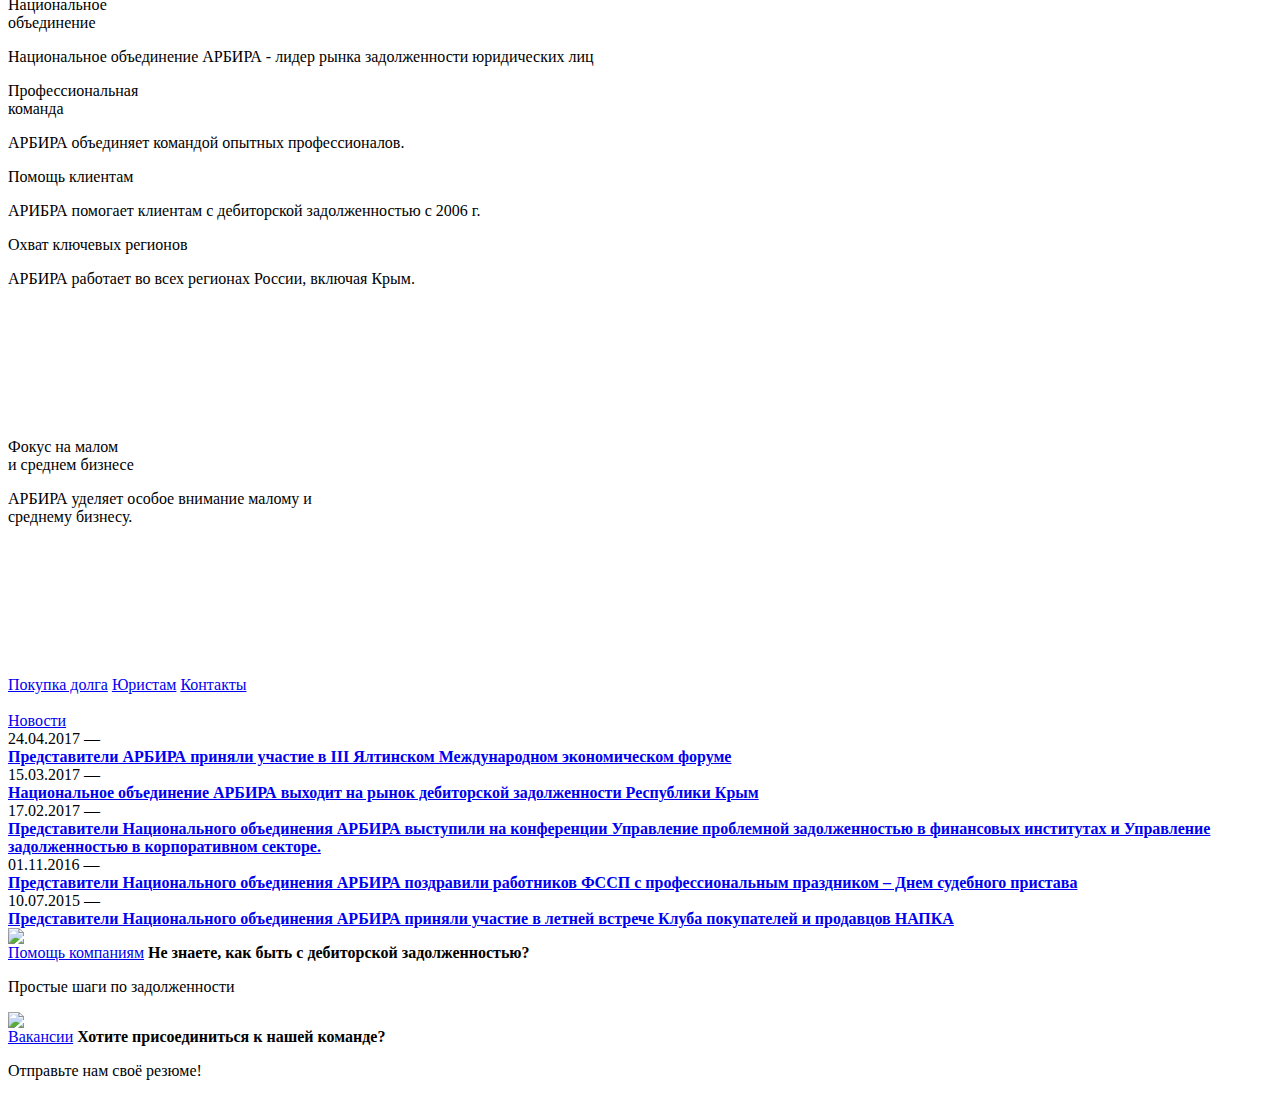
==== index.html @ 774ca292 "Add files via upload" ====
<html>
	<head><link rel="shortcut icon" type="image/vnd.microsoft.icon" href="/favicon.ico" /><meta http-equiv="Content-Type" content="text/html; charset=utf-8">
		<title>АРБИРА
		</title>
		<meta http-equiv="Content-Type" content="text/html; charset=utf-8" />
		<meta name="keywords" content="Арбира" />
		<meta name="description" content="АРБИРА" /><link rel="stylesheet" type="text/css" href="style/style.css">
		<meta name="yandex-verification" content="1531fa79f06071aa" />
<link rel="stylesheet" type="text/css" href="style/abc.css">
<link rel="stylesheet" type="text/css" href="style/lightbox.css">



		
		<script src="a/search.js"></script>
		<script src="images/jquery-1.11.1.min.js"></script>
		<script src="images/respond.min.js"></script>
		
	</head>
	<body>
		<div id="1" data-loader="../components/header.html"></div>
		<div id="2" data-loader="../components/navigation.html"></div>
		

	
		
		
	

		<script>
			$(document).ready(function () {
				$('.fstLevel').hover(
					function () {
						$('ul', this).slideToggle(200);
					}
					)
			});
		</script>
	</div>
</div>

		<div class="someLinks"></div>
		<div class="general">
			<div class="content">
			<style>
.date{
font-size:8pt;
}
.general{
margin-top:-46px;
}
</style>

<script src="images/textSlider/jquery.carouFredSel-6.2.1-packed.js"></script>

		<div id="backgroundSlider">
			<img src="images/slides/05.jpg" alt="" class="hide"/>
			<img src="images/slides/03.jpg" alt="" class="hide"/>
			<img src="images/slides/02.jpg" alt="" class="hide"/>
			<img src="images/slides/04.jpg" alt="" class="hide"/>
			<img src="images/slides/01.jpg" alt="" /> 
		</div>

				<div id="textSlider">
					<div class="container">
					<div class="html_carousel">
						<div id="slides">

							<div class="slide hide">
								<div class="sometextTitle">
									<p>Национальное <br> объединение</p>
								</div>
								<div class="someTextText">
									<p>Национальное объединение АРБИРА - лидер рынка 
										задолженности юридических лиц</p>
								</div>
							
							</div>
						
							<div class="slide hide">
								<div class="sometextTitle">
									<p>Профессиональная <br/>команда</p>
								</div>
								<div class="someTextText">
									<p>АРБИРА объединяет 
										командой опытных профессионалов. 
								</p>
								</div>
							</div>
						
							<div class="slide hide">
								<div class="sometextTitle">
									<p>Помощь клиентам</p>
								</div>
								<div class="someTextText">
									<p>АРИБРА помогает клиентам с дебиторской задолженностью с 2006 г.</p>
								</div>
							</div>
						
							<div class="slide hide">
								<div class="sometextTitle">
									<p>Охват ключевых регионов</p>
								</div>
								<div class="someTextText" style="margin-bottom:150px">
									<p>АРБИРА работает во всех регионах России, включая Крым.</p>
								</div>
							</div>
						
							<div class="slide hide">
								<div class="sometextTitle">
									<p>Фокус на малом <br> и среднем бизнесе</p>
								</div>
								<div class="someTextText" style="margin-bottom:150px">
									<p>АРБИРА уделяет особое внимание малому и <br> среднему бизнесу.</p>
								</div>
							</div>
						</div>
					</div>
					<div id="pagination"></div>
					</div>
				</div>
				
				<div id="rightInfo">
					<a href="debts/index.html" class="rightBtns">Покупка долга</a>
					<a href="partner/index.html" class="rightBtns">Юристам</a>
					<a href="contact/index.html" class="rightBtns">Контакты</a>
				</div>
				
				<div id="down">
					<div id="newsSlider">
						<div id="newsPic">
							<div id="picSlider">
								<img class="slideimage151" src="a/logomedium.jpg" alt="" />
								<img class="slideimage151" src="a/crimea.jpg" alt="" />
								<img class="slideimage151" src="a/icevent.jpg" alt="" />
								<img class="slideimage151" src="a/fsspholiday.jpg" alt="" />
								<img class="slideimage151"src="a/napkaevent.jpg" alt="" />
								<!--<img src="a/logo.jpg" alt="" />-->
								<!--<img src="/images/png" alt="" />-->
								
							</div>
						</div>
						
						<div id="newsMain">
							<a id="nHeader" href="/news/index.html">Новости</a>
							<div id="pagination2"></div>
							<div id="nSlider">
										<div class="slide">
											<div class="ndate">24.04.2017 &mdash;</div>
											<div class="ntext"><a class="nHead" href="#yalta"><b>Представители АРБИРА приняли участие в III Ялтинском Международном экономическом форуме</b></a><br></div>
											
										</div>
																			<div class="slide">
											<div class="ndate">15.03.2017 &mdash;</div>
											<div class="ntext"><a class="nHead" href="#crimea"><b>Национальное объединение АРБИРА выходит на рынок дебиторской задолженности Республики Крым</b></a><br></div>
											
										</div>
																			<div class="slide">
											<div class="ndate">17.02.2017 &mdash;</div>
											<div class="ntext"><a class="nHead" href="#icevent"><b>Представители Национального объединения АРБИРА выступили на конференции Управление проблемной задолженностью в финансовых институтах и Управление задолженностью в корпоративном секторе.</b></a><br></div>
											
										</div>
																			<div class="slide">
											<div class="ndate">01.11.2016 &mdash;</div>
											<div class="ntext"><a class="nHead" href="#fsspholiday"><b>Представители Национального объединения АРБИРА поздравили работников ФССП с профессиональным праздником – Днем судебного пристава</b></a><br></div>
											<!--<div class="nshorttext"><p><span>Дополнительный текст</span><br /><span></span></p></div>-->
										</div>
																			<div class="slide">
											<div class="ndate">10.07.2015 &mdash;</div>
											<div class="ntext"><a class="nHead" href="#napkaevent"><b>Представители Национального объединения АРБИРА приняли участие в летней встрече Клуба покупателей и продавцов НАПКА</b></a><br></div>
											
										</div>
																			<!--<div class="slide">
											<div class="ndate">1  сентября 2016 &mdash;</div>
											<div class="ntext"><a class="nHead" href=""><b>Компания  расширяет направления своей деятельности и выходит на рынок МФО</b></a><br></div>
											
										</div>-->
										
							</div>
						</div>
					</div>
					
					
				<script>
				$(document).ready(function() {
					setTimeout( function(){
						$('#backgroundSlider img').removeClass('hide');
						$('#slides .slide').removeClass('hide');
						$('#backgroundSlider').carouFredSel({
								direction:"left",
								items: {
									visible   : 0,
									/*width: 1280,*/
									height:788
								},
								synchronise:['#slides', false],
								auto : {
									duration : 2000,
									timeoutDuration: 8000
								},
								scroll : {
									items   : 1,
									fx:"fade",
									easing: "linear"
								},
								pagination : "#pagination"
							});
							
						$('#slides').carouFredSel({
								direction:"left",
								auto :false,
								items: {
									visible: 1,
									width: 730,
									height:205
								},
								scroll : {
									items   : 1,
									fx:"directscroll"
								}
							});
						},1000);
				})
				</script>
				<script>
				$(document).ready(function() {
					$('#picSlider').carouFredSel({
							direction:"left",
							items: {
								visible   : 1,
								width: 145,
								height:139
							},
							synchronise:['#nSlider', false],
							auto : {
								duration : 3000,
								timeoutDuration: 100000
							},
							scroll : {
								items   : 1,
								fx:"fade",
								easing: "linear"
							},
							pagination : "#pagination2"
						});
					
					
					$('#nSlider').carouFredSel({
							direction:"left",
							auto :false,
							items: {
								visible: 1,
								/*width: 240,*/
								height:93
							},
							scroll : {
								
								fx:"scroll"
							}
						});
					})
				</script>
					
					<div id="debtorHelp">
						<div class="prePic">
							<img class="slideimage" src="a/debts.jpg" />
						</div>
						<div class="someText">
							<a href="debts/index.html">Помощь компаниям</a>
							<b>Не знаете, как быть с дебиторской задолженностью?</b>
							<p>Простые шаги по задолженности</p>
						</div>
					</div>
					<div id="vacancy">
						<div class="prePic">
							<img class="slideimage" src="a/career.jpg" />
						</div>
						<div class="someText">
							<a href="/career/index.html">Вакансии</a>
							<b>Хотите присоединиться к нашей команде?</b>
							<p>Отправьте нам своё резюме!</p>
						</div>
					</div>
				</div>
				
			</div>
		</div>

		<div id="3" data-loader="../components/news.html"></div>
		<div id="4" data-loader="../components/footer.html"></div>
		<script src="../a/loader.js"></script> 
<!--кнопка звонка-->

<script type="text/javascript">
    document.write(unescape("%3Cscript src='" + ((document.location.protocol.indexOf("file") !== -1) ? "http:" : document.location.protocol) + "//yandex.mightycall.ru/c2c/js/MightyCallC2C_5.4.js' type='text/javascript'%3E%3C/script%3E"));   
    document.write(unescape("%3Cscript src='" + ((document.location.protocol.indexOf("file") !== -1) ? "http:" : document.location.protocol) + 	"//mightycallstorage.blob.core.windows.net/c2cjss/605277ef-23e5-4b75-90ad-fdb4c4a5b211.js' type='text/javascript'%3E%3C/script%3E"));
</script>
<script type="text/javascript">
    InitClick2Call();
</script>

<!--конец кнопки-->
	</body>
</html>
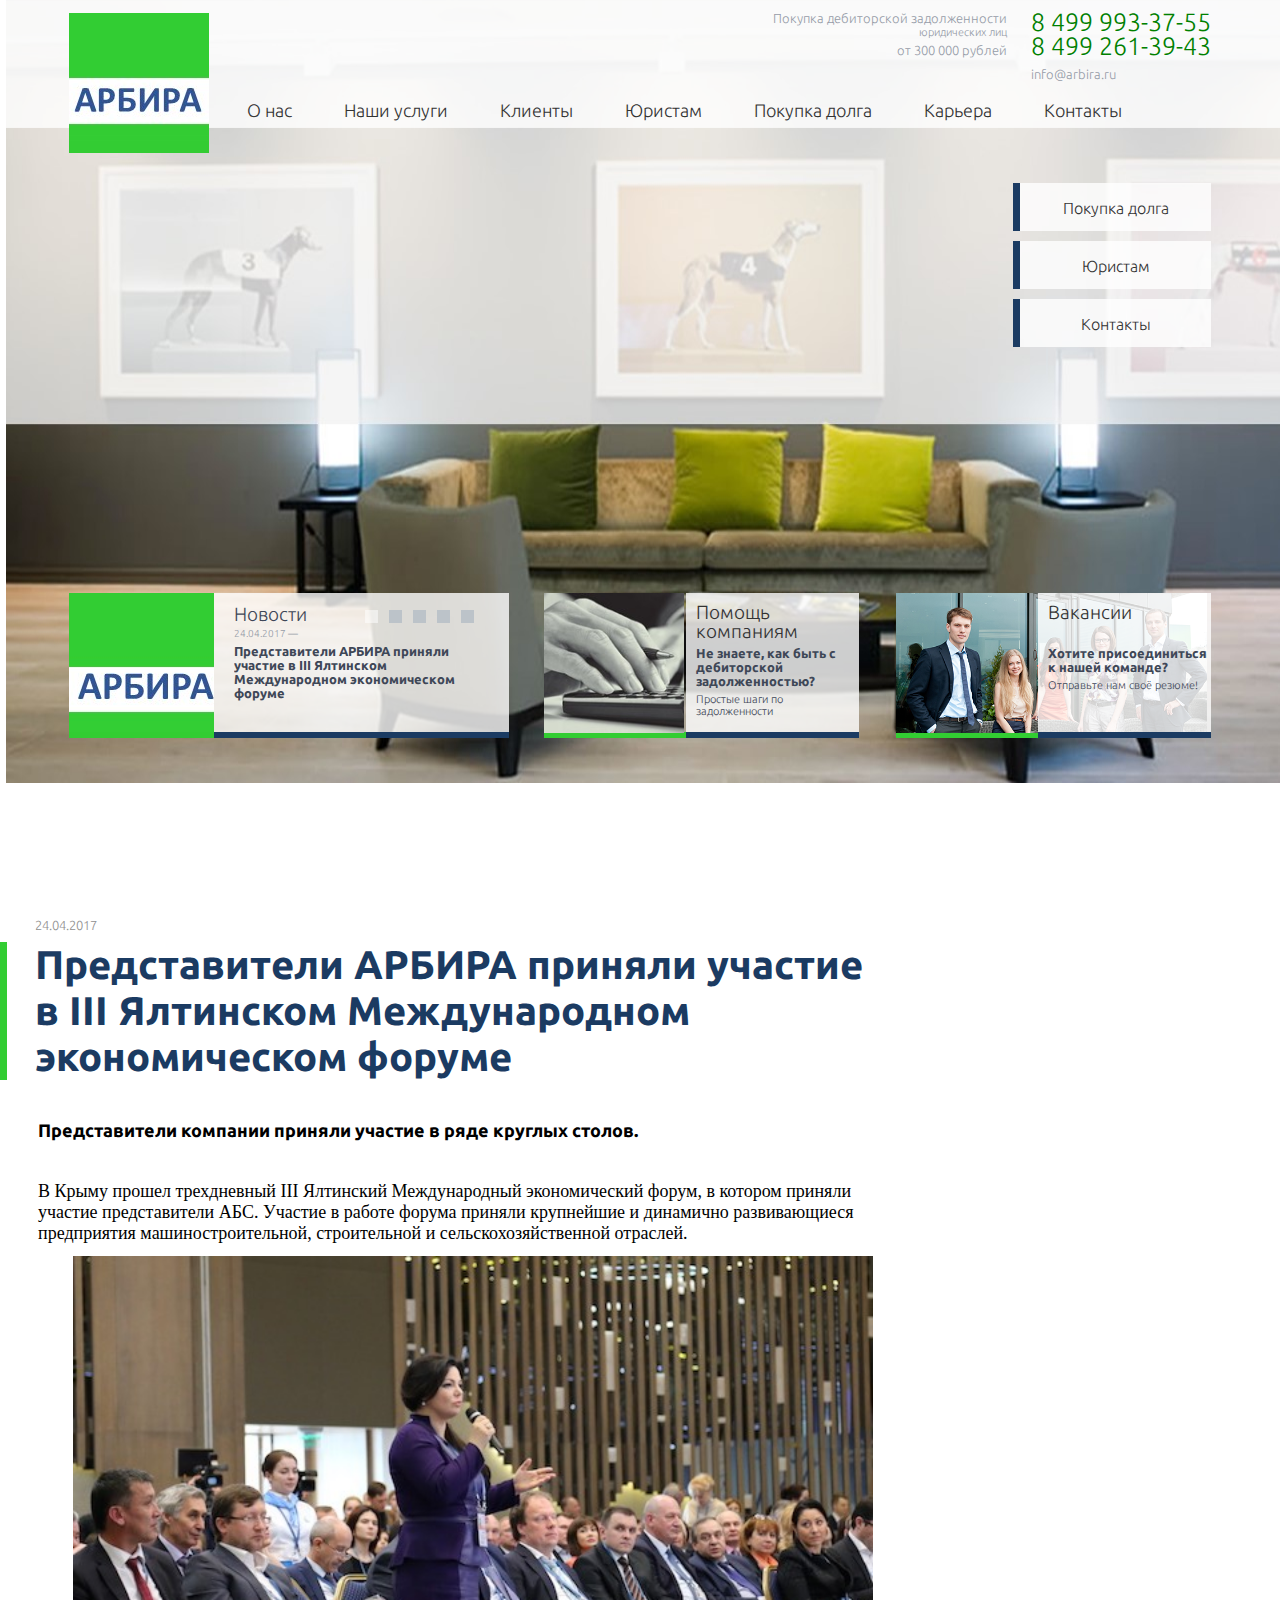
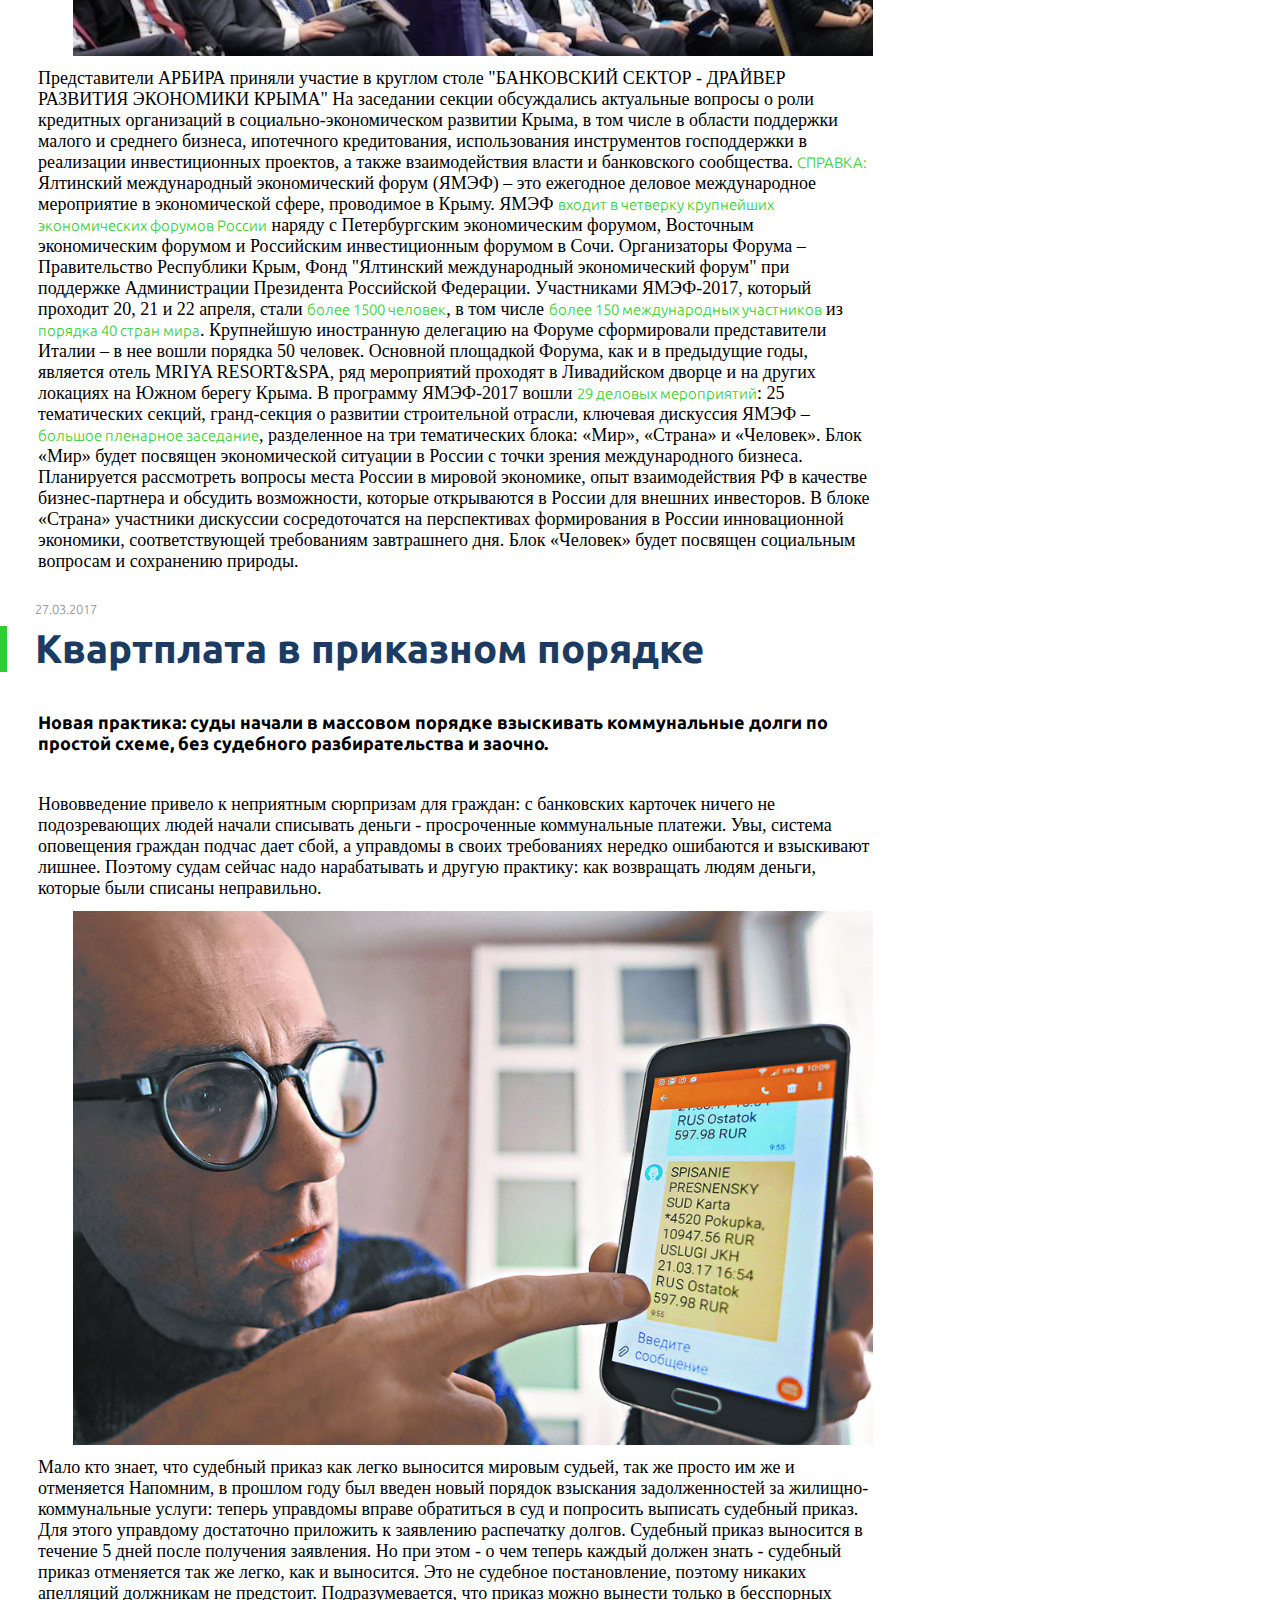
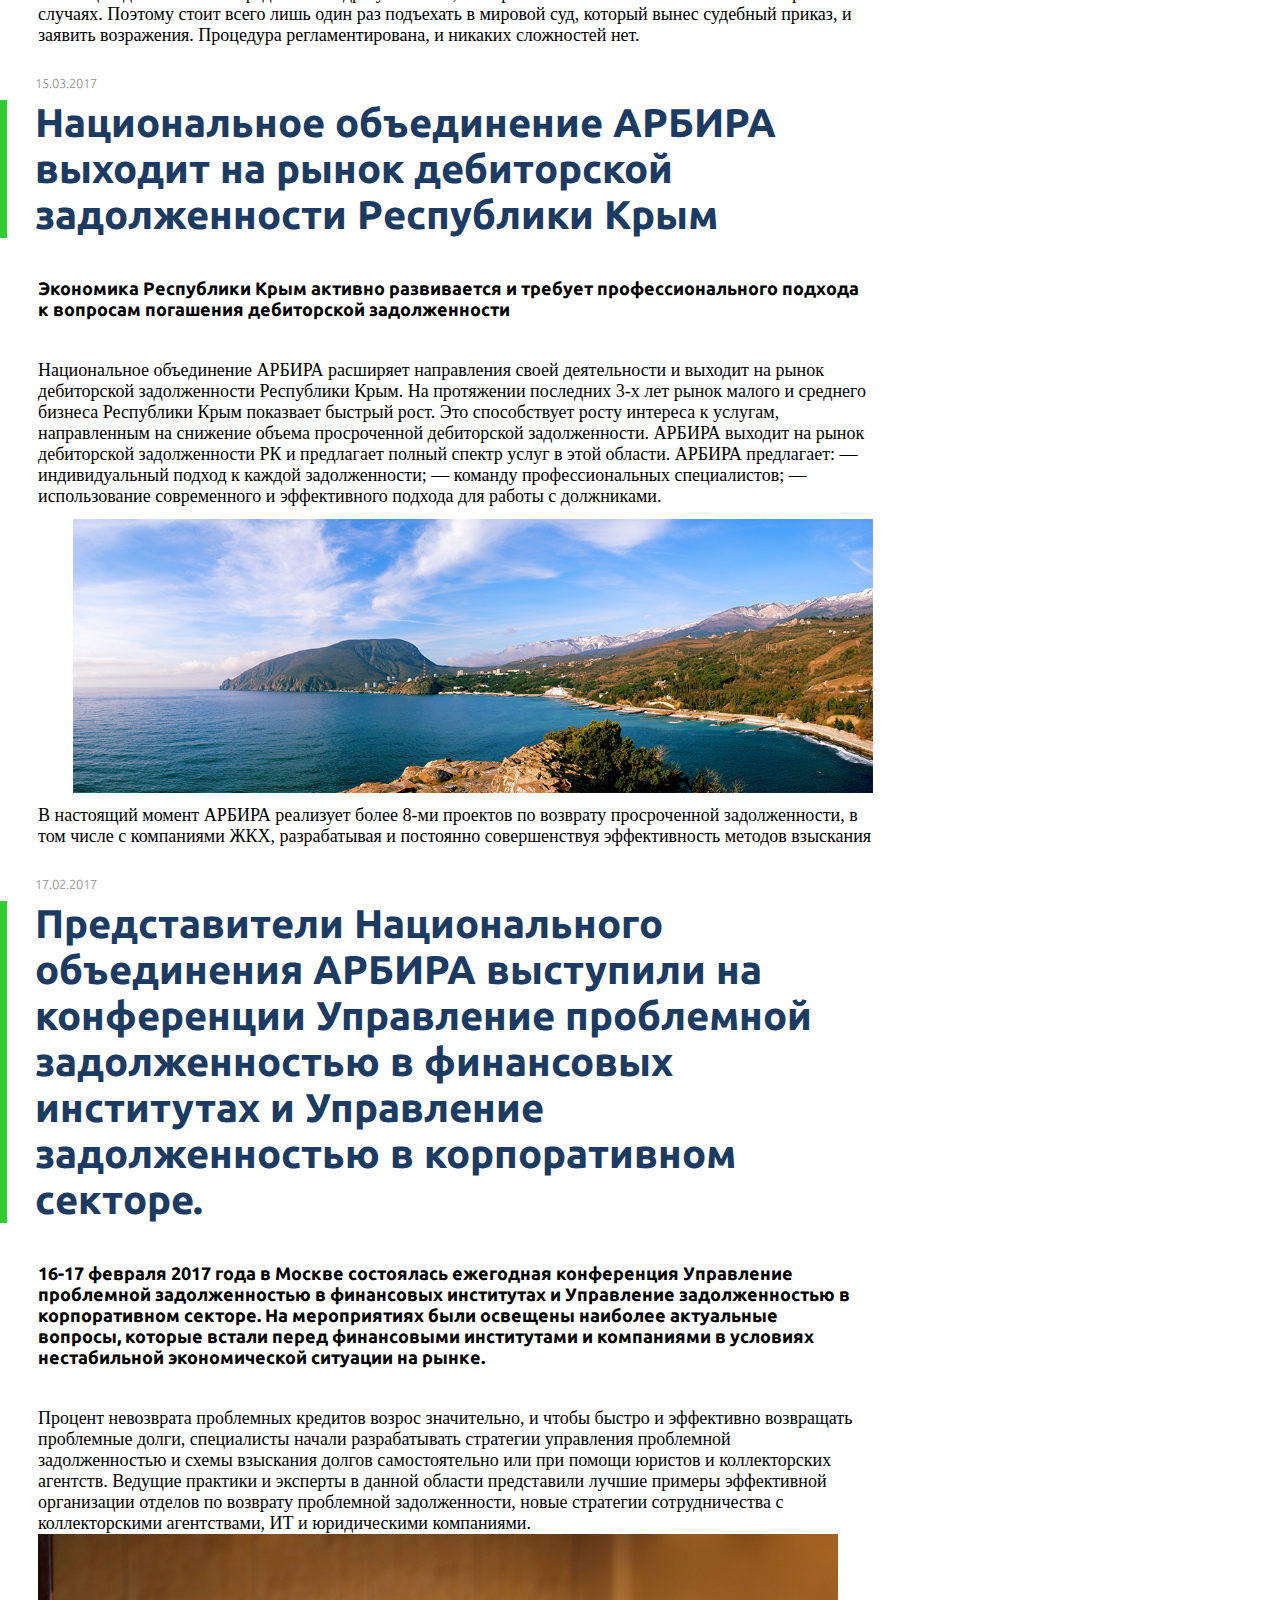
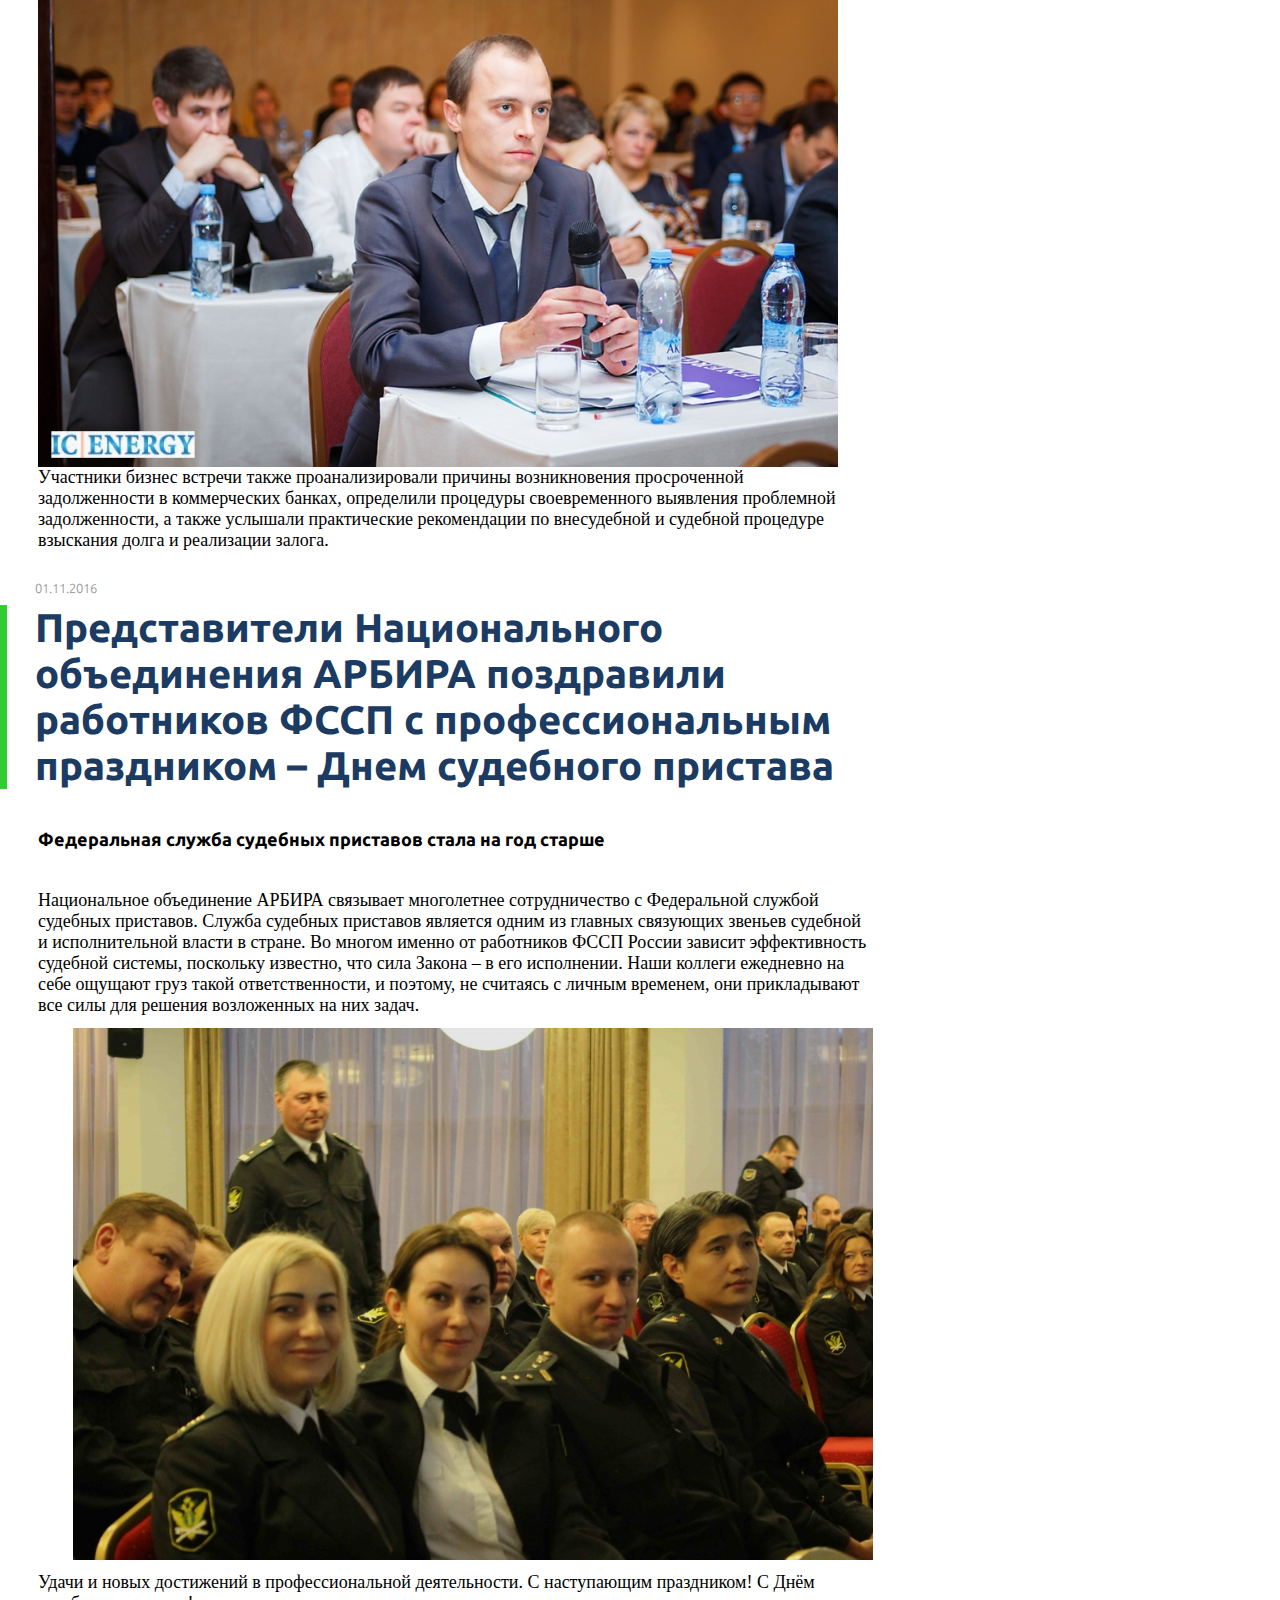
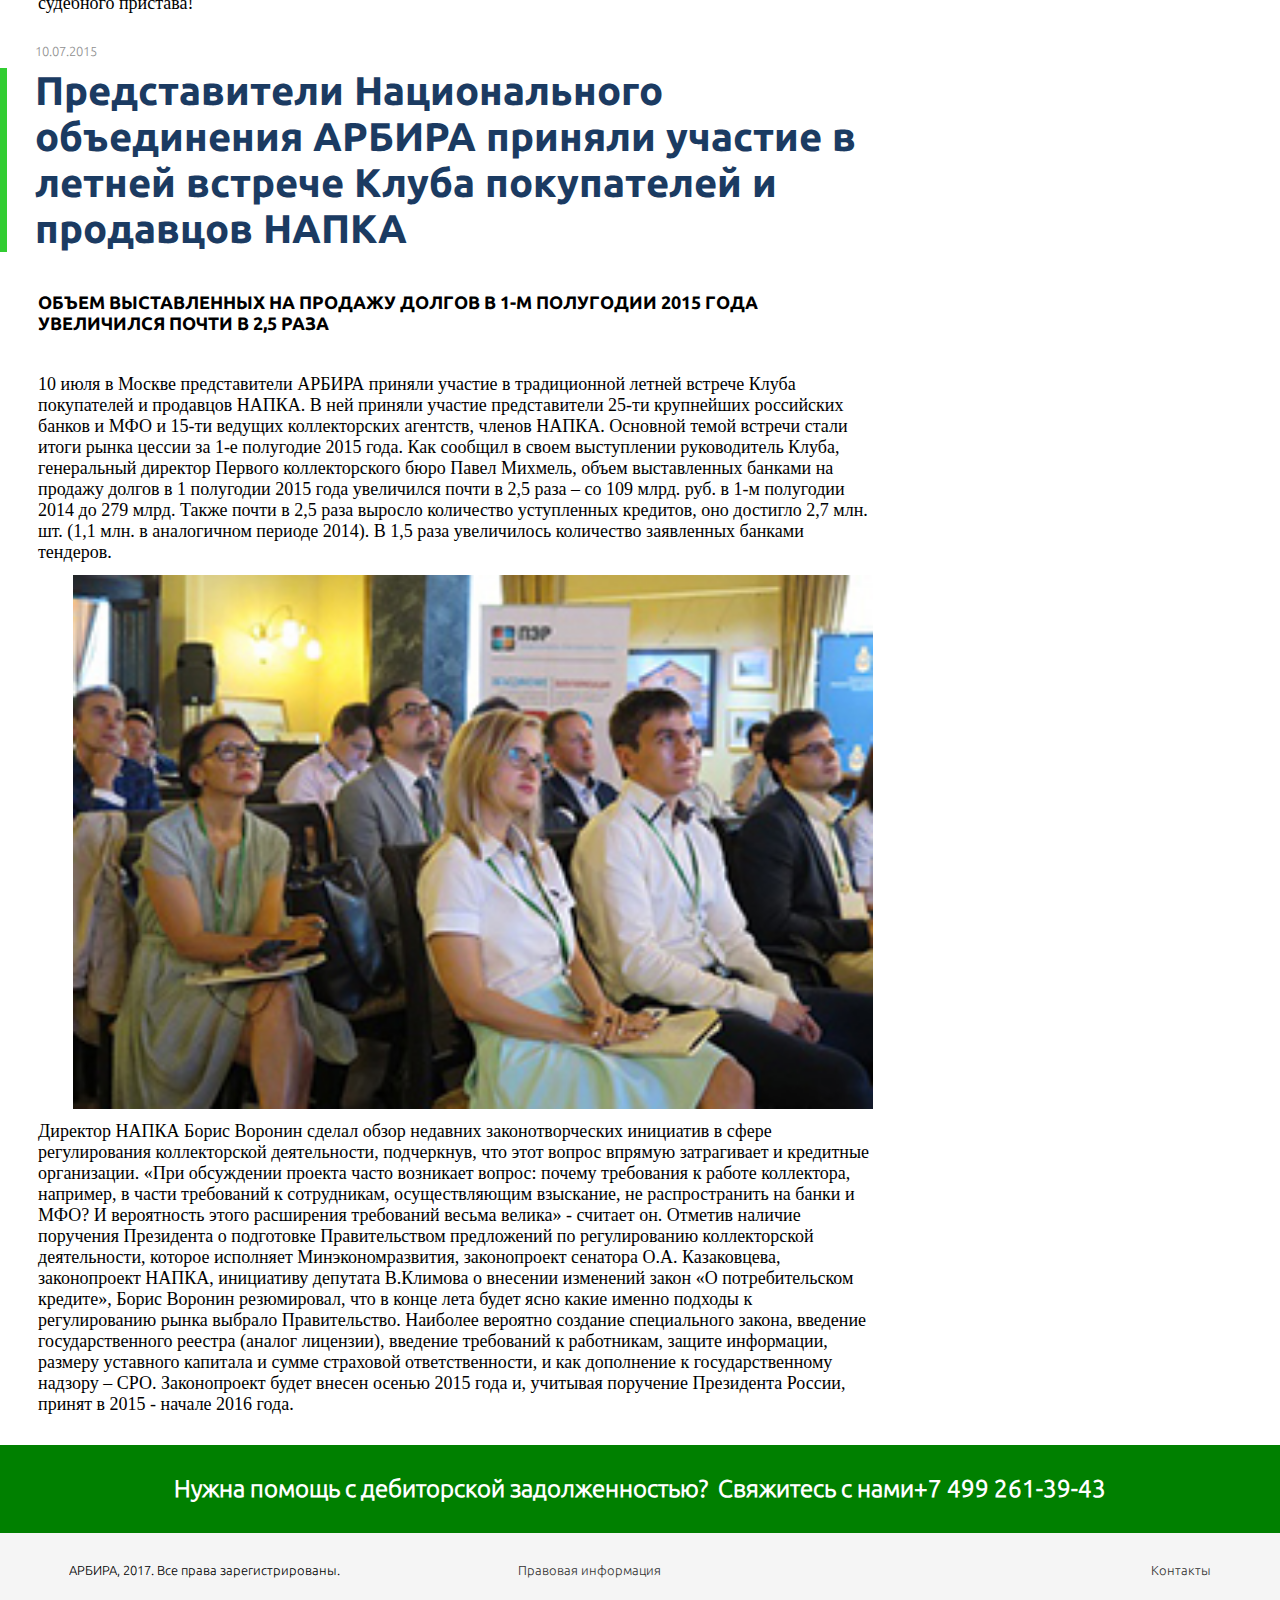
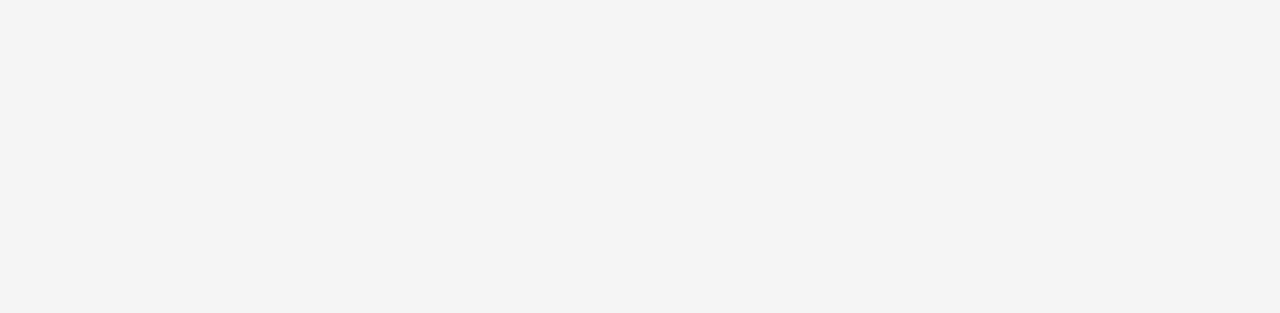
==== commit 372c39b0: "Update index.html" ====
--- a/index.html
+++ b/index.html
@@ -4,8 +4,8 @@
 		<title>АРБИРА
 		</title>
 		<meta http-equiv="Content-Type" content="text/html; charset=utf-8" />
-		<meta name="keywords" content="Арбира" />
-		<meta name="description" content="АРБИРА" /><link rel="stylesheet" type="text/css" href="style/style.css">
+		<meta name="keywords" content="Арби" />
+		<meta name="description" content="АРБИ" /><link rel="stylesheet" type="text/css" href="style/style.css">
 		<meta name="yandex-verification" content="1531fa79f06071aa" />
 <link rel="stylesheet" type="text/css" href="style/abc.css">
 <link rel="stylesheet" type="text/css" href="style/lightbox.css">
@@ -72,7 +72,7 @@
 									<p>Национальное <br> объединение</p>
 								</div>
 								<div class="someTextText">
-									<p>Национальное объединение АРБИРА - лидер рынка 
+									<p>Группа компаний АРБИ - лидер рынка 
 										задолженности юридических лиц</p>
 								</div>
 							
@@ -83,7 +83,7 @@
 									<p>Профессиональная <br/>команда</p>
 								</div>
 								<div class="someTextText">
-									<p>АРБИРА объединяет 
+									<p>АРБИ объединяет 
 										командой опытных профессионалов. 
 								</p>
 								</div>
@@ -94,7 +94,7 @@
 									<p>Помощь клиентам</p>
 								</div>
 								<div class="someTextText">
-									<p>АРИБРА помогает клиентам с дебиторской задолженностью с 2006 г.</p>
+									<p>АРБИ помогает клиентам с дебиторской задолженностью с 2006 г.</p>
 								</div>
 							</div>
 						
@@ -103,16 +103,16 @@
 									<p>Охват ключевых регионов</p>
 								</div>
 								<div class="someTextText" style="margin-bottom:150px">
-									<p>АРБИРА работает во всех регионах России, включая Крым.</p>
-								</div>
-							</div>
-						
-							<div class="slide hide">
-								<div class="sometextTitle">
-									<p>Фокус на малом <br> и среднем бизнесе</p>
+									<p>АРБИ работает во всех регионах России</p>
+								</div>
+							</div>
+						
+							<div class="slide hide">
+								<div class="sometextTitle">
+									<p>Фокус на сложных <br> и проблемных проектах</p>
 								</div>
 								<div class="someTextText" style="margin-bottom:150px">
-									<p>АРБИРА уделяет особое внимание малому и <br> среднему бизнесу.</p>
+									<p>АРБИ уделяет особое внимание сложным и <br> проблемным проектам.</p>
 								</div>
 							</div>
 						</div>
--- a/style/style.css
+++ b/style/style.css
@@ -0,0 +1,1462 @@
+@charset "utf-8";
+
+html,body,div,input,textarea,select,table,td,th,img,ul,li,ol,dl,dd,p,form{ margin:0;padding:0; }
+html,body{ height:100%; background-color:#fff; min-height:100%}
+table{ border-spacing: 0; }
+table,img{ border:0; }
+p{ padding-bottom:14px; }
+a{ outline:none;color:#0B1E43;text-decoration:underline; }
+
+/*added *uxcore-ru-sales.min.css:2 go daddy*/
+.btn-primary {
+    color: #fff!important;
+    background: #00a63f!important;
+    border-color: #00a63f!important;
+}
+
+.btn {
+    display: inline-block;
+    margin-left: 34px;
+    margin-top:20px;
+    font-family: Arial,"Helvetica Neue",Helvetica,sans-serif;
+    font-weight: 700;
+    text-align: center;
+    vertical-align: middle;
+    cursor: pointer;
+    border: 0 solid transparent;
+    -webkit-user-select: none;
+    -moz-user-select: none;
+    -ms-user-select: none;
+    -o-user-select: none;
+    user-select: none;
+    text-decoration: none;
+    text-transform: none;
+    -webkit-transition: transform .1s;
+    transition: transform .1s;
+    min-width: 44px;
+    padding: 10.5px 20px;
+    font-size: 18px;
+    line-height: 1.42857143;
+    border-radius: 3px;
+    border-width: 0;
+}
+.leftimage{
+	min-width:800px;
+	max-width: 800px;
+	margin-left:35px;
+	margin-top:12px;
+	margin-bottom:12px;
+	
+}
+.slideimage{
+	max-height:140px;
+}
+.slideimage151 {
+    height: 151px;
+}
+.greennumber{
+	font-size: 25px;
+	color: green;
+	}
+h1{
+	border-left: 7px solid LimeGreen; /*#f4811f*/
+	padding-left: 28px;
+	margin:20px 20px 20px 0;
+	font-family: "ubuntuB";
+	font-size: 19px;
+	color: #1b3b62;
+	display:inline-block;
+}
+.header1{                              /*added */
+	border-left: 7px LimeGreen;
+	padding-left: 28px;
+	margin:20px 20px 20px 10px;
+	font-family: "ubuntuB";
+	font-size: 36px;
+	color: #1b3b62;
+	display:inline-block;
+}
+.herosubtitle{                              /*added */
+	padding-left: 28px;
+	margin:20px 20px 20px 10px;
+	font-family: "ubuntuB";
+	font-size: 18px;
+	color: black;
+	display:inline-block;
+}
+.herobigsubtitle{  
+    padding-left: 34px;
+    margin-top: 160px;
+    margin-bottom: 20px;
+    font-family: "ubuntuB";
+    font-size: 28px;
+}
+.herotext{                              /*added */
+	padding-left: 28px;
+	margin:20px 20px 20px 10px;
+	font-family: "Calibri";
+	font-size: 18px;
+	color: black;
+	display:inline-block;
+	font-weight: light;
+}
+#footer #footer-support {		/*added */
+    background-color: green;
+    text-align: center;
+    padding: 30px 0;
+}
+#footer #footer-support h4 {	/*added */
+    color: #fff;
+    font-size: 24px;
+    margin: 0;
+}
+h2{
+	font-family: "ubuntuB";
+	font-size: 16px;
+	color: #1b3b62;
+	display:inline-block;
+}
+.textContent ul, .textContent ol {
+	list-style-position:inside;
+}
+.textContent li{
+	margin-bottom:10px;
+}
+@font-face {
+	font-family: 'ubuntuL';
+	src: url('../fonts/Ubuntu-L.eot');
+	src: local('O'), url('../fonts/Ubuntu-L.woff') format('woff'), url('../fonts/Ubuntu-L.ttf') format('truetype'), url('../fonts/Ubuntu-L.svg') format('svg');
+	font-weight: normal;
+	font-style: normal;
+}
+@font-face {
+	font-family: 'ubuntuB';
+	src: url('../fonts/Ubuntu-B.eot');
+	src: local('O'), url('../fonts/Ubuntu-B.woff') format('woff'), url('../fonts/Ubuntu-B.ttf') format('truetype'), url('../fonts/Ubuntu-B.svg') format('svg');
+	font-weight: normal;
+	font-style: normal;
+}
+* {
+	box-sizing:border-box;
+	-moz-box-sizing: border-box; /*Firefox 1-3*/
+	-webkit-box-sizing: border-box; /* Safari */
+}
+body,input,textarea,select,td,th{
+	color:#0b1e43;
+	font-family: 'ubuntuL',Calibri,Tahoma,sans-serif;
+	font-size:13px;
+	font-size-adjust:none;
+	font-style:normal;
+	font-variant:normal;
+	font-weight:normal;
+	outline: none; 
+}
+
+strong{
+	font-family:"ubuntuL";
+	font-size:15px;
+	font-weight:100;
+	color:LimeGreen;
+}
+
+.clear{clear: both;}
+
+/*****************************/
+#backgroundSlider{
+	position:absolute;
+	top:-128px;
+	width:1280px;
+	height:788px;
+	left: 50%;
+	margin-left:-634px;
+}
+#backgroundSlider img{
+	position: absolute;
+	top: 0;
+	max-width: 100%;
+	height: 783px;
+}
+#textSlider{
+	position:absolute;
+	left:0px;
+	top:55px;
+	width:608px;
+	display: inline-block;
+	height:237px;
+}
+#down{
+	position:absolute;
+	bottom:50px;
+	width: 1142px;
+	height: 145px;
+}
+.newsDate {
+    padding-left: 35px;
+}	
+#newsSlider{
+	position: relative;
+	float:left;
+	display: inline-block;
+	width: 440px;
+	height: 145px;
+}
+#newsSlider, #debtorHelp{margin-right:35px;}
+#debtorHelp, #vacancy{
+	position:relative;
+	display:inline-block;
+	height:145px;
+	width:315px;
+	
+}
+#rightInfo{
+	position:absolute;
+	top:55px;
+	right:0px;
+	width:198px;
+	height:164px;
+}
+.textContent{
+	width:880px;
+	display:inline-block;
+	position: relative;
+	float: left;
+	color:#010101;
+}
+.textContent ul{
+	list-style-type:none;
+	margin:15px 0;
+}
+.textContent .bigB{
+	font-family:"ubuntuL";
+	font-size:19px;
+	font-weight:100;
+	color:LimeGreen;
+}
+.textContent b{
+	font-family:"ubuntuL";
+	font-size:15px;
+	font-weight:100;
+	color:LimeGreen;
+}
+.bigLink{
+	font-size:19px;
+	margin:15px 0;
+}
+.textContent a{
+	font-family:"ubuntuL";
+	color:LimeGreenf!important;
+	display: inline-block;
+}
+.textContent a:hover{
+	color:LimeGreen;
+}
+.textContent p{
+	margin:15px 0;
+	line-height:15px;
+	font-family:"ubuntuL";
+}
+.bigNum{
+	font-family:"ubuntuB";
+	font-size:19px;
+	color:LimeGreen;
+	font-style: normal;
+}
+#sss{
+	height:100px!important;
+}
+
+input[type="text"],
+input[type="email"]{
+	border-width: 1px;
+	border-color: rgb( 200, 200, 205 );
+	border-style: solid;
+	border-radius: 4px;
+	background-color: rgb( 250, 250, 250 );
+	/*height: 23px;*/
+	padding:7px 7px 7px 7px;
+}
+
+@-moz-document url-prefix() {
+	input[type="text"],
+	input[type="email"]{height:30px;}
+}
+
+ textarea{
+	border-width: 1px;
+	border-color: rgb( 200, 200, 205 );
+	border-style: solid;
+	border-radius: 4px;
+	background-color: rgb( 250, 250, 250 );
+	width: 630px;
+	padding:5px;
+	resize:none;
+}
+@-moz-document url-prefix() {
+	textarea{width: 705px;}
+}
+
+.mask{
+	display: inline-block;
+	margin-left: 10px;
+}
+.mask-wrapper div{
+	display: inline-block;
+	cursor:pointer;
+}
+#trigger {
+	font-family:"ubuntuL";
+	font-size:13px;
+	color:#1b3b62;
+	padding: 5px 25px;
+	background: url('../images/btn_ins_back.png') repeat;
+	border:none;
+	cursor:pointer;
+	z-index:1;
+	margin-left:10px!important;
+}
+#trigger:hover{
+	background: url('../images/btn_ins_hover_back.png') repeat;
+	color:white;
+}
+#file{
+	width: 90px;
+	height: 25px;
+	opacity: 0;
+	filter: alpha(opacity=0);
+}
+select {
+	width: 260px;
+	border: none;
+	height: 21px;
+	position: relative;	
+	background: none;
+	z-index: 100;
+	line-height:24px;
+}
+form p{
+	margin:10px 0!important;
+}
+.customWidth{
+	width:65px;
+	display: inline-block;
+}
+.customWidth2{
+	width:255px;
+	display: inline-block;
+}
+.submitButton{
+	color: #1b3b62;
+	font-size: 16px;
+	font-family:"ubuntuL";
+	text-align: center;
+	text-decoration: none;
+	background: url('../images/btn_ins_back.png') repeat;
+	padding: 12px 17px;
+	display: block;
+	float: left;
+	position: relative;
+	border:none;
+	border-left:7px solid #1b3b62;
+	cursor:pointer;
+}
+.submitButton:hover{
+	background: url('../images/btn_ins_hover_back.png') repeat;
+	border-left: 7px solid #1b3b62;
+	color:white;
+}
+
+
+.rightInfo_inside{
+	display:inline-block;
+	width:198px;
+	height:800px;
+	margin: 30px 0 0 60px;
+}
+.rightInfo_inside img{
+	margin-bottom: 20px;
+}
+.rightBtnsInside{
+	display:block;
+	width:198px;
+	height:48px;
+	border-left: 7px solid #1b3b62;
+	margin-bottom:10px;
+	text-align:center;
+	line-height: 50px;
+	background: url('../images/btn_ins_back.png') repeat;
+	text-decoration:none;
+	font-family:"ubuntuL";
+	font-size:16px;
+	color:#3e4757;
+}
+.rightBtnsInside:hover{
+	background: url('../images/btn_ins_hover_back.png') repeat;
+	border-left: 7px solid #1b3b62;
+	color:white;
+}
+#debtorHelp{
+	float:left;
+}
+#vacancy{
+	float:right;
+}
+.prePic{
+	border-bottom:6px solid LimeGreen;
+	display:inline-block;
+	width:142px;
+	height:100%;
+	float:left;
+}
+.someText{
+	border-bottom:6px solid #1b3b62;
+	padding:10px 0 10px 10px;
+	display:inline-block;
+	height:100%;
+	width:173px;
+	float:left;
+	text-align:left;
+	background: url('../images/someText_back.png') repeat;
+}
+.someText a{
+	font-family:"ubuntuL";
+	font-size:19px;
+	color:#3e4757;
+	text-decoration:none;
+	display:block;
+	height:38px;
+	line-height:19px;
+	margin-bottom:5px;
+}
+.someText b{
+	font-family:"ubuntuB";
+	font-size:13px;
+	color:#3e4757;
+	margin-bottom:5px;
+	display:block;
+}
+.someText p{
+	font-family:"ubuntuL";
+	font-size:11px;
+	color:#3e4757;
+}
+.someText a:hover{
+	color:LimeGreen;
+}
+.general{
+	width: 1142px;
+	margin: 0 auto;
+	/*margin-top:-46px;*/
+}
+#headerInner{
+	position: relative;
+	/*width:100%;*/
+	min-width:1280px;
+	margin:0 auto;
+	background:url('../images/header_back.png') repeat-x;
+	z-index:3;
+	top:0px;
+}
+.header{
+	min-height: 128px;
+	max-width: 1142px;
+	position: relative;
+	zoom: 1;
+	margin: 0 auto;
+	margin-bottom: 46px;
+}
+.header .logo{
+	position: absolute;
+	left: 0;
+	top: 13px;
+	height: 55px;
+	width: 176px;
+}
+.header .right{
+	float: right;
+	padding: 30px 46px 0 0;
+}
+.header .langs .l-item{
+	float: left;
+	margin-right: 7px;
+	cursor: pointer;
+}
+.header .langs .l-item:last{margin-right: 0px;}
+.header .search{
+	padding-top: 11px;
+	clear: both;
+}
+.header .search .search-text{
+	border: solid 1px #0b1e43;
+	width: 188px;
+	padding: 4px 6px;
+	color: #8ab3f3;
+}
+.header .search .search-btn{
+	background:	url("http://www.mbafin.ru/images/buttons/search.png") no-repeat 0 0 transparent;
+	width: 16px;
+	height: 16px;
+	border: medium none;
+	cursor: pointer;
+}
+
+.navigation{ 		/*was .header .navigation{ */
+	min-height: 38px;
+	width: 100%;
+	position: absolute;
+	color: #3e4757;
+	font-size: 18px;
+	font-family:"ubuntuL";
+	top: 85px;
+        left: 230px;
+	display: flex; /*added*/
+	/*padding-top: 30px;*/
+}
+.navigation a{		/*was .header .navigation{ */
+	color: #3e4757;
+	padding:0 35px 0 10px;
+	text-decoration: none;
+	display: flex; /*block*/
+	height: 48px;
+	border-left:7px solid transparent;
+}
+.navigation .n-item{float: left;line-height:50px;height: 48px;}		/*was .header .navigation{ */
+.navigation .devider{float: left; margin-right: 2px;}			/*was .header .navigation{ */
+
+#help{
+	float: right;
+	text-align:right;
+	line-height: 24px;
+	font-family: "ubuntuL";
+	font-size:13px;
+	color:#969ca8;
+	padding-top: 10px;
+}
+#contData{
+	padding: 10px 0 0 24px;
+	float: right;
+	line-height: 24px;
+	text-align:right;
+	text-align:left;
+}
+#number{
+	/*font-family:"ubuntuB";*/
+	font-size:25px;
+	color:#e67817;
+}
+#number2{
+	color:#e67817;
+}
+#mail{
+	font-family:"ubuntuL";
+	font-size:13px;
+	margin-top: 4px;
+	color:#969ca8;
+}
+.hidden{
+	display:none;
+}
+.n-item a:hover{
+	color:white;
+	background:#c7ccd1;
+	border-left:7px solid LimeGreen;
+}
+.n-item li {
+	float:left;
+	display:inline-block;
+	height: 48px;
+	position:relative;
+	z-index:500;
+}
+.n-item ul {
+	position:absolute;
+	left:0;
+	display:none;
+	margin:0;
+	padding:0;
+	list-style:none;
+	background:#f2f2f2;
+}
+.n-item ul li {
+	min-width:255px;
+	height: 48px;
+	float:left;
+	border-bottom:1px solid #bcc3c9;
+}
+.secLevel a{
+	padding: 0 10px 0 10px!important;
+}
+.stupidLink{
+	line-height: 1.5em;
+}
+.activeSec{
+	text-decoration:underline!important;
+}
+#stupidnes{
+	height:170px;
+	padding:0;
+}
+#stupidnes a{
+	line-height: 1.5em;
+	height:170px;
+	/*margin-left: 1px;*/
+}
+.n-item ul a {
+	display:block;
+	font-size:16px;
+}
+.n-item ul li a:hover{
+	text-decoration:none;
+}
+.n-item ul a:hover {
+	text-decoration:underline;
+}
+*html .n-item ul {
+	margin:0 0 0 -2px;
+}
+
+.content{
+	position: relative;
+	zoom: 1;
+	overflow: visible;
+	height: 660px;
+	margin:0 auto;
+}
+
+.content .right-info{
+	float: right;
+	width: 198px;
+	height:385px;
+	padding-top: 55px;
+}
+.rightBtns{
+	display:block;
+	width:198px;
+	height:48px;
+	border-left: 7px solid #1b3b62;
+	margin-bottom:10px;
+	text-align:center;
+	line-height: 50px;
+	background: url('../images/btn_back.png') repeat-x;
+	text-decoration:none;
+	font-family:"ubuntuL";
+	font-size:16px;
+	color:#3e4757;
+}
+.rightBtns:hover{
+	background: url('../images/btn_hover_back.png') repeat-x;
+	border-left: 7px solid LimeGreen;
+	color:white;
+}
+.content .right-info .image{
+	border: solid 1px #c0c0c0;
+	background: none #fff;
+	width: 204px;
+	padding: 4px;
+}
+.content .right-info .title{
+	font-size: 20px;
+	font-weight: bold;
+	margin-top: 15px;
+}
+.content .right-info .text{margin-top: 25px;}
+.content .right-info .button{margin-left: 68px;margin-top: 10px;}
+
+.content .tabs{
+	overflow: hidden;
+	position: relative;
+	zoom: 1;
+	bottom: -1px;
+}
+.insideContent{
+	display: inline-block;
+	/*min-height: 860px;  deleted*/
+	margin-bottom: 10px;
+}
+.diot{
+	width:600px;
+	margin:0 auto;
+}
+.diot div{
+	height:235px;
+	display:inline-block;
+	float:left;
+}
+.diot img{
+	float:left;
+}
+.diot2{
+	width:680px;
+	margin:0 auto;
+}
+.diot2 div{
+	height:180px;
+	display:inline-block;
+	float:left;
+}
+.diot2 img{
+	float:left;
+}
+.content .tabs .t-item{
+	font-weight: bold;
+	font-size: 21px;
+	text-align: center;
+	float: left;
+	border: solid 1px #c4c4c4;
+	border-radius: 5px 5px 0 0;
+	padding: 12px 38px 6px;
+	cursor: pointer;
+	margin-right: 2px;
+	background: none #f1f4f5;
+	position: relative;
+}
+.content .tabs .t-item-current{
+	background: none #fff;
+	border-bottom: solid 1px #fff;
+}
+.content .tabs-content{
+	width: 730px;
+	border: solid 1px #c4c4c4;
+}
+.content .tabs-content .tc-item{display: none; overflow: hidden; min-height: 398px;}
+.content .tabs-content .tc-item-current{display: block;}
+
+.main-news-list{width: 310px;}
+.main-news-list .n-item{margin-bottom: 5px; overflow: hidden;}
+.main-news-list .n-item .date{float: left; width: 110px;}
+.main-news-list .n-item .text{float: left; width: 200px;}
+.main-news-list .button{margin-left: 110px; margin-top: 15px;}
+
+.tc-item-news{padding: 15px 0 22px 30px;}
+.tc-item-news .video{
+	float: right;
+	width: 346px;
+	margin-right: 20px;
+}
+.tc-item-news .video .player{
+	width: 346px;
+	height: 248px;
+	overflow: hidden;
+}
+.tc-item-news .video .title{text-align: center; margin-top: 10px; padding:0 10px;}
+
+.slider, .slider a{color: #fff;}
+.slider{margin-bottom: 35px; overflow: hidden;}
+.slider .controls{
+	background: none #0b1e43;
+	float: right;
+	width: 244px;
+	height: 300px;
+}
+.slider .slides{
+	background: none #163c87;
+	height: 300px;
+	overflow: hidden;
+}
+.slider .slides .s-item{
+	width: 736px;
+	height: 300px;
+	overflow: hidden;
+	display: none;
+}
+.slider .slides .s-item-current{display: block}
+
+.slider .slides .s-item .title, .t1{
+	background:	url("../images/bg-slide-title.gif") repeat-y right 0 transparent;
+	font-size: 32px;
+	font-weight: bold;
+	padding: 3px 0 3px 20px;
+}
+.slider .controls .c-text{padding: 20px 0 0 15px;}
+.slider .controls .c-text .title{
+	font-size: 24px;
+	font-weight: bold;
+}
+.slider .controls .c-text .text{
+	margin-top: 15px;
+}
+
+.slider .controls .c-buttons{
+	margin-top: 25px;
+	padding-left: 58px;
+}
+.slider .controls .c-buttons .cb-item{
+	width: 37px;
+	height: 35px;
+	color: #b3b3b3;
+	background: none #8a480e;
+	float: left;
+	font-size: 26px;
+	font-weight: bold;
+	text-align: center;
+	padding-top: 2px;
+	border-radius: 20px;
+	cursor: pointer;
+	margin-right: 9px;
+}
+.slider .controls .c-buttons .cb-item-current{
+	color: #fff;
+	background: none #e67818;
+	cursor: default;
+}
+.someLinks{
+	background:	url("../images/some_links_back.png") repeat;
+	min-width:1280px;
+	height:48px;
+	display:none;
+	position: relative;
+	z-index: 2;
+	top: -46px;
+}
+.someLinksInner ul li{
+	padding: 17px 0;
+}
+.someLinksInner ul li a{
+	text-decoration:none;
+}
+.someLinksInner ul li a:hover{
+	text-decoration:underline;
+}
+.someLinksInner ul li{
+	color:LimeGreen;
+	display:inline-block;
+	padding-left:7px;
+}
+.someLinksInner ul li span{
+	color:#ef8e49;
+	font-size:13px;
+}
+.someLinksInner{
+	position: absolute;
+	top: -94px;
+	left: 50%;
+	margin-left: -571px;
+	height: 48px;
+	width:1142px;
+	z-index:2;
+}
+noindex:-o-prefocus, .someLinksInner ul li {
+	padding:17px 0!important;
+}
+.bullet{
+	padding: 0 5px 0 0;
+}
+@-moz-document url-prefix() 
+	{
+		.bullet{padding: 0!important;}
+	}
+.footerOuter{
+	min-width:1280px;
+	height: 380px;
+	background: WhiteSmoke;
+}
+.footerInner{
+	width:1142px;
+	margin:0 auto;
+	overflow: hidden;
+	padding: 30px 0 31px 0;
+	font-family:ubuntuL;
+	font-size:13px;
+	clear: both;
+	color: #000;
+}
+@-moz-document url-prefix() {
+	.footer{padding: 0px 0 85px 2px;}
+	
+}
+.footer .copyright{}
+.footer .counters{float:right; display:none;}
+.footer .counters .c-item{
+	float: left;
+	margin-left: 8px;
+}
+.copyright a{
+	margin-left:90px;
+	text-decoration:none;
+}
+/*@-moz-document url-prefix() {
+	.copyright a{margin-left:90px;}
+}*/
+.copyright img{
+	margin-left:25px;
+	vertical-align:middle;
+}
+.button{
+	color: #fff;
+	font-size: 14px;
+	text-align: center;
+	text-decoration: none;
+	background: none #0b1e43;
+	padding: 12px 17px;
+	border-radius: 5px;
+	display: block;
+	float: left;
+	position: relative;
+}
+
+#complaintBtn {
+	position:absolute;
+	right:70px;
+	bottom:50px;
+	font-size:14px;
+	width:131px;
+	height:42px;
+	background:#0c1e44;
+	-moz-border-radius: 4px;
+	-webkit-border-radius: 4px;
+	-khtml-border-radius: 4px;
+	-o-border-radius: 4px;
+	border-radius: 4px;
+}
+#complaintBtn a{
+	display: block;
+	width: 121px;
+	height: 18px;
+	padding: 12px 5px;
+	text-align: center;
+	color: white;
+	text-decoration: none;
+}
+input[name="house"]{
+	width:116px;
+}
+.stup{
+	margin:0 120px 0 5px;
+}
+@-moz-document url-prefix() {
+	input[name="house"]{width:144px;margin-right:11px!important;}
+	select{width:295px;}
+	.selectOuter{width:280px;}
+	.mozM{margin-right:56px!important;}
+}
+.mozM{
+	margin-right:20px;
+}
+.dot{
+	color:LimeGreen;
+	margin-left:5px;
+}
+#pagmenuCont{
+	display:none;
+}
+#pagmenuCar{
+	display:none;
+}
+.chosen{
+	background:#c7ccd1;
+	border-left:7px solid LimeGreen!important;
+}
+.insidePage{
+	position:relative;
+	overflow:visible;
+	margin-top:120px;
+}
+opera:-o-prefocus .insidePage{
+	margin-top:80px;
+}
+.upperPic{                     /*changed:*/
+	width:1380px;		/*changed from 1280*/
+	height:221px;
+	position:absolute;
+	top:-20px;      /*top:-222px;*/
+	left:-70px;
+	z-index:1
+}
+/*        TextSlider          */
+
+#slides {
+	width: 608px;
+	height: 250px;
+	overflow:visible;
+}
+#textSlider .slidesjs-container{
+	height: 224px!important;
+}
+
+.slidesjs-navigation {
+	margin-top:3px;
+}
+
+.slidesjs-previous {
+	margin-right: 5px;
+	float: left;
+}
+
+.slidesjs-next {
+	margin-right: 5px;
+	float: left;
+}
+
+.slidesjs-pagination {
+	margin: 0;
+	padding: 0;
+	float: left;
+	list-style: none;
+}
+
+.slidesjs-pagination li {
+	float: left;
+	margin: 0 1px;
+}
+
+.slidesjs-pagination li a {
+	display: block;
+	width: 13px;
+	height: 0;
+	padding-top: 13px;
+	margin-right: 11px;
+	background-image: url('../images/textSlider/pagination.png');
+	background-position: 0 0;
+	float: left;
+	overflow: hidden;
+}
+
+.slidesjs-pagination li a.active,
+.slidesjs-pagination li a:hover.active {
+	background-position: 0 -13px
+}
+
+.slidesjs-pagination li a:hover {
+	background-position: 0 -26px
+}
+
+a:link,
+a:visited {
+	color: #333
+}
+
+a:hover,
+a:active {
+	color: #9e2020
+}
+
+.navbar {
+	overflow: hidden
+}
+
+.container {
+	margin: 0 auto
+}
+.sometextTitle{
+	border-left:7px solid LimeGreen; /*was  f;*/
+	padding-left:28px;
+	margin-bottom:20px;
+	font-family:"ubuntuB";
+	font-size:40px;
+	color:#1b3b62;
+}
+.someTextText{
+	margin-bottom:30px;
+	font-family:"ubuntuL";
+	font-size:19px;
+	color:#3e4757;
+}
+.flags{
+	margin-bottom:30px;
+}
+.flags img{
+	margin-right: 11px;
+}
+/*        NewsSlider          */
+#newsPic{
+	width:145px;
+	border-bottom:6px solid LimeGreen;
+	display:inline-block;
+	float:left;
+	height:145px;
+}
+#newsMain{
+	width:295px;
+	border-bottom:6px solid #1b3b62;
+	display:inline-block;
+	float:left;
+	height:145px;
+	background: url('../images/someText_back.png') repeat;
+	padding:10px 10px 15px 20px;
+}
+#nHeader{
+	text-decoration:none;
+	font-family:"ubuntuL";
+	font-size:19px;
+	color:#3e4757;
+}
+#newsMain a:hover{
+	color:LimeGreen;
+}
+#newsMain .slidesjs-pagination{
+	float:right!important;
+	position: absolute;
+	top: 15px;
+	right: 0px;
+}
+.ndate{
+	font-family:"ubuntuL";
+	font-size:10px;
+	color:#969ca8;
+}
+.ntext{
+	font-family:"ubuntuB";
+	font-size:13px;
+	color:#3e4757;
+	/*height: 42px;*/
+	height: auto;
+	width: 256px;
+	/*margin-top: -10px;*/
+}
+.nshorttext{
+	overflow: hidden;
+	height: 35px;
+	margin-top: 5px;
+}
+@-moz-document url-prefix() {
+	/*.ntext{margin-top: -13px;}*/
+	.nshorttext{height:31px;}
+}
+.nMore{
+	margin-top: 10px;
+	display: block;
+	text-decoration:none;
+	font-family:"ubuntuL";
+	font-size:12px;
+	width:62px;
+}
+.nHead{
+	margin-top: 5px;
+	display: block;
+	text-decoration:none;
+	font-family:"ubuntuB";
+	font-size:13px;
+	color:#3e4757!important;
+	width:100%;
+}
+.nHead:hover{
+	color:LimeGreen!important;
+}
+#slides .slide{
+	/*max-width:740px;*/
+	width: 740px;
+	max-height:205px;
+	float:left;
+}
+#pagination{
+	margin-top:20px;
+	
+}
+#pagination a{
+	display: block;
+	width: 13px;
+	height: 0;
+	padding-top: 13px;
+	margin-right: 11px;
+	background-image: url('../images/textSlider/pagination.png');
+	background-position: 0 0;
+	float: left;
+	overflow: hidden;
+}
+#pagination .selected{
+	background-position: 0 -13px;
+}
+#pagination a:hover{
+	background-position: 0 -26px
+}
+#pagination2{
+	position: absolute;
+	top: 17px;
+	left: 296px;
+}
+#pagination2 a{
+	display: block;
+	width: 13px;
+	height: 0;
+	padding-top: 13px;
+	margin-right: 11px;
+	background-image: url('../images/textSlider/pagination2.png');
+	background-position: 0 0;
+	float: left;
+	overflow: hidden;
+}
+#pagination2 .selected{
+	background-position: 0 -13px;
+}
+#pagination2 a:hover{
+	background-position: 0 -26px
+}
+#nSlider .slide{
+	width: 265px;
+	max-height: 95px;
+	margin-top:2px;
+	float: left;
+	text-overflow:ellipsis;
+	-o-text-overflow:ellipsis;
+}
+#newsPic .caroufredsel_wrapper{
+	width: 145px!important;
+}
+/*          DropDown        */
+.selectOuter{
+	display:inline-block;
+	width: 245px;
+	display: inline-block;
+	position: relative;
+}
+.selectbox {
+	vertical-align: middle;
+	cursor: pointer;
+}
+.selectbox .select {
+	width: 245px;
+	height: 33px;
+	padding: 8px 45px 1px 10px;;
+	color: #333;
+	background: rgb( 250, 250, 250 );
+	border-width: 1px;
+	border-color: rgb( 200, 200, 205 );
+	border-style: solid;
+	border-radius: 4px;
+	-moz-border-radius: 4px;
+	-webkit-border-radius: 4px;
+	-khtml-border-radius: 4px;
+}
+.selectbox .select:hover {
+	background-color: #E6E6E6;
+	background-position: 0 -10px;
+}
+.selectbox .select:active {
+	background: #f5f5f5;
+	box-shadow: inset 0 1px 3px rgba(0,0,0,0.15);
+}
+.selectbox .select .text {
+	display: block;
+	width: 100%;
+	height:24px;
+	white-space: nowrap;
+	text-overflow: ellipsis;
+	overflow: hidden;
+	color: rgb( 200, 200, 205 );
+}
+.selectbox .trigger {
+	position: absolute;
+	top: 0;
+	right: 0;
+	width: 28px;
+	height: 100%;
+	border-left: 1px solid #CCC;
+	background:url('../images/arrow.png') no-repeat center;
+}
+
+.selectbox:hover .arrow {
+	opacity: 1;
+	filter: alpha(opacity=100);
+}
+.selectbox .dropdown {
+	top: 25px;
+	width: 245px;
+	margin: 0;
+	background: #FFF;
+	border: 1px solid #C6CBD0;
+	border-radius: 4px;
+	-moz-border-radius: 4px;
+	-webkit-border-radius: 4px;
+	-khtml-border-radius: 4px;
+}
+@-moz-document url-prefix() {
+	.selectbox .select{width: 280px;}
+	.selectOuter{width: 280px;}
+	.selectbox .dropdown{width: 280px;!important}
+}
+.selectbox li {
+	padding: 5px 10px 6px;
+	color: #231F20;
+}
+.selectbox li.selected {
+	background: #c1cee0;
+	color: #FFF;
+}
+.selectbox ul{
+	list-style-type: none;
+	padding:0;
+	margin:5px 0;
+}
+.selectbox li:hover {
+	background: LimeGreen;
+	color: #FFF;
+}
+.selectbox li.disabled {
+	color: #AAA;
+}
+.selectbox li.disabled:hover {
+	background: none;
+}
+
+/*            Spinner                  */
+#page-preloader {
+	position: fixed;
+	left: 0;
+	top: 0;
+	right: 0;
+	bottom: 0;
+	background: #fff;
+	z-index: 100500;
+}
+.hide{
+	display:none;
+}
+#page-preloader .spinner {
+	width: 100px;
+	height: 100px;
+	position: absolute;
+	left: 50%;
+	top: 50%;
+	margin: -50px 0 0 -50px;
+}
+.bestDiv{
+	text-align:center;
+	margin:0 auto;
+	width:700px;
+}
+.bestDiv img{
+	display:block;
+	margin:0 auto;
+}
+.newsDate{
+	color:#8f8f8f;
+	margin:10px 0;
+}
+.recomendation{
+	display: inline-block;
+	float: left;
+	margin-right: 2%;
+}
+.recomendation a{
+	padding-left:38px;
+	width: 240px;
+	text-align: left;
+	line-height: 0px;
+}
+.recomendation img{
+	margin-left:-38px;
+}
+.min{
+	margin:15px 0 15px 0;
+	border:1px solid LimeGreen;
+	border-radius:10px;
+	-moz-border-radius:10px;
+	-webkit-border-radius:10px;
+	-o-border-radius:10px;
+}
+.ethics{
+	padding-left: 40px;
+	line-height: 0px;
+	margin-top: -5px;
+}
+.ethicsImg{
+	margin: 0 10px 0 -40px;
+	padding-top: 15px;
+}
+a.readMore{
+	/*position: relative;
+	top: -5px;*/
+	display: block;
+	margin-bottom: 15px;
+}
+@media screen and (max-width:1600px) {
+	
+}
+@media screen and (max-width:1366px)
+{
+	
+}
+@media screen and (max-width:1192px)
+{
+	.general{width:1100px;padding:0 10px;}
+	#headerInner{min-width:1100px;padding:0 10px;}
+	.header .navigation{width:1090px;}
+	.upperPic{width: 1197px;overflow: hidden;}
+	.someLinks{min-width:1100px;}
+	.someLinksInner{width:1110px;margin-left: -555px;overflow: hidden;}
+	.footerInner{width:1090px;padding-left: 10px;padding-right: 10px;}
+	.footerOuter{min-width:1100px;}
+	.copyright a{margin-left: 50px;}
+	.textContent{width:820px;}
+	#debtorHelp,#newsSlider{margin-right:10px;}
+	#vacancy{float:left;}
+	#down{width:1090px;}
+	#backgroundSlider{width:1221px}
+	.bullet{padding: 0 5px 0 0;}
+}
+@media screen and (max-width:1152px)
+{
+	.general{width:1100px;padding:0 10px;}
+	#headerInner{min-width:1100px;padding:0 10px;}
+	.header .navigation{width:1090px;}
+	.upperPic{width: 1177px;overflow: hidden;}
+	.someLinks{min-width:1100px;}
+	.someLinksInner{width:1110px;margin-left: -555px;overflow: hidden;}
+	.footerInner{width:1090px;padding-left: 10px;padding-right: 10px;}
+	.footerOuter{min-width:1100px;}
+	.copyright a{margin-left: 50px;}
+	.textContent{width:820px;}
+	#debtorHelp,#newsSlider{margin-right:10px;}
+	#vacancy{float:left;}
+	#down{width:1090px;}
+	#backgroundSlider{width:1201px}
+	.bullet{padding: 0 5px 0 0;}
+}
+@media screen and (max-width:1093px)
+{
+	.general{width:1076px;padding:0 10px;}
+	#headerInner{min-width:1076px;padding:0 10px;}
+	.header .navigation{width:1066px;}
+	.header .navigation a{padding: 0 30px 0 10px;}
+	.upperPic{width: 1136px;overflow: hidden;}
+	.someLinks{min-width:1076px;}
+	.someLinksInner ul li{padding-left: 5px;}
+	.someLinksInner{width:1080px;margin-left: -542px;overflow: hidden;}
+	.footerInner{width:1030px;padding-left: 10px;padding-right: 10px;margin: 0;}
+	.footerOuter{min-width:1076px;}
+	.copyright a{margin-left: 35px;}
+	.textContent{width:795px;}
+	#debtorHelp,#newsSlider{margin-right:10px;}
+	#vacancy{float:left;}
+	#down{width:1052px;}
+	#backgroundSlider{width:1176px}
+	.bullet{padding: 0 4px 0 0;}
+	#newsSlider{width:406px;}
+	#newsSlider{margin-right:5px;}
+	#nSlider .slide{width: 240px;margin-right: 25px;}
+	#newsMain{padding: 5px 5px 10px 15px;width:260px;}
+	#pagination2{top: 10px;left: 267px}
+}
+@media screen and (max-width:1024px)
+{
+	.general{width:1000px;padding:0;}
+	.upperPic{width: 1073px!important;overflow: hidden;}
+	#headerInner{min-width:1005px;padding:0 10px;}
+	.header .navigation{width:997px;}
+	.header .navigation a{padding: 0 30px 0 1px;}
+	.someLinks{min-width:1007px;}
+	.someLinksInner ul li{padding-left: 5px;}
+	.someLinksInner{width:1000px;margin-left: -500px;overflow: hidden;}/**/
+	.footerInner{width:1008px;padding-left: 10px;padding-right: 10px;margin: 0;}
+	.footerOuter{min-width:1005px;}
+	.copyright a{margin-left: 24px;}
+	.textContent{width:740px;}
+	#debtorHelp,#newsSlider{margin-right:2px;}
+	#debtorHelp,#vacancy{width:303px;}
+	#vacancy{float:left;}
+	#down{width:1000px;}
+	.someText{width:161px;padding: 10px 0 10px 5px;}
+	#pagination2{top: 16px;left: 240px}
+	#nSlider .slide{width: 223px;margin-right: 25px;}
+	#newsMain{padding: 10px 5px 10px 5px;width:240px;}
+	#newsSlider{width:385px;}
+	#backgroundSlider{width:1140px}
+	@-moz-document url-prefix() 
+	{
+	
+	}
+}
+
+
+/** articles calendar **/
+.year_block {display: block; /*border-bottom: 1px solid #000;*/ overflow: hidden;}
+.monthes_block {float: left; width: 24%; margin-top: 0 !important;}
--- a/style/abc.css
+++ b/style/abc.css
@@ -0,0 +1,719 @@
+﻿
+.bold{
+	font-weight: bold;
+}
+
+.MainTable
+{
+    width: 758px;
+    border: 1px solid #999999;
+    padding: 0;
+    margin-left: auto;
+    margin-right: auto;
+    margin-top: 1px;
+    text-align: left;
+}
+
+.MainTableCell
+{
+    margin: 0;
+    padding: 0;
+    border: 0;
+    background: #ffffff;
+    text-align: left;
+}
+
+.MainTableRow
+{
+    margin: 0;
+    padding: 0;
+    border: 0;
+}
+
+.NoBounds
+{
+    margin: 0;
+    padding: 0;
+    border: 0;
+}
+
+.NoBoundsRight
+{
+    margin: 0;
+    padding: 0;
+    border: 0;
+    float:right;
+}
+
+.RowButtonCell
+{
+    margin: 0;
+    padding: 0;
+    border: 0;
+    border-top: 1px solid #9e5532;
+    border-bottom: 1px solid #9e5532;
+    background: #f6821f;
+}
+
+.MainTableFooter
+{
+    margin: 0;
+    padding: 10px;
+    border: 0;
+    background: #f6821f;
+}
+
+.LeftPromoDiv
+{
+    display: inline-block;
+    border: 0;
+    margin: 5px;
+    padding: 0;
+    width: 488px;
+        height: 280px;
+        background-image: url(http://www.mbafin.ru/style/img/handshake.jpg);
+}
+
+.HeaderCell
+{
+    background-image: url(http://www.mbafin.ru/style/img/header.png);
+    height: 111px;
+    vertical-align: top;
+    padding: 0;
+    border: 0;
+    margin: 0;
+}
+
+.RightPromoDiv
+{
+    display: block;
+    border: 0;
+    margin: 0;
+    margin-top: 5px;
+    padding: 0;
+    width: 243px;
+    height: 280px;
+    background-image: url(http://www.mbafin.ru/style/img/money.jpg);
+    background-repeat:no-repeat;
+}
+
+.LeftPromoGlassPanel
+{
+    display: block;
+    margin: 0;
+    padding: 7px;
+    padding-top: 4px;
+    margin-left: 9px;
+    margin-top: 9px;
+    width: 184px;
+    height: 117px;
+    border: 0;
+    line-height:95%;
+}
+
+.RightPromoGlassPanel
+{
+    display: inline-block;
+    margin: 0;
+    border: 0;
+    padding: 5px;
+    margin-left: 14px;
+    margin-top: 140px;
+    width: 202px;
+    height: 128px;
+}
+
+.MainText
+{
+    font-color: #092d5b;
+    font-family: Arial;
+    font-size: 10pt;
+}
+
+.ContactText
+{
+    color: #092d5b;
+    font-family: Arial;
+    font-size: 10pt;
+}
+
+
+
+.ContactName
+{
+    color: #092d5b;
+    font-family: Arial;
+    font-size: 10pt;
+    font-weight: bold;
+}
+
+.WhiteText
+{
+    color: #ffffff;
+    font-family: Arial;
+    font-size: 10pt;
+}
+
+a.TopMenuLink:link
+{
+    color: #ffffff;
+    font-family: Arial;
+    font-size: 9pt;
+    text-decoration: none;
+}
+
+a.TopMenuLink:visited
+{
+    color: #ffffff;
+    font-family: Arial;
+    font-size: 9pt;
+    text-decoration: none;
+}
+
+a.TopMenuLink:active
+{
+    color: #092d5b;
+    font-family: Arial;
+    font-size: 9pt;
+    text-decoration: none;
+}
+
+a.TopMenuLink:hover
+{
+    color: #092d5b;
+    font-family: Arial;
+    font-size: 9pt;
+    text-decoration: none;
+}
+
+.TopMenuDiv
+{
+    margin-top: 0px;
+    display: inline-block;
+    border: 0;
+    padding: 5px;
+    float: left;
+}
+
+.SiteSearch
+{
+    margin-top: 50px;
+    margin-left: 440px;
+    display: block;
+    vertical-align: top;
+}
+
+.SearchInnerDiv
+{
+    vertical-align: top;
+    display: table-cell;
+}
+
+.SearchBox
+{
+    width: 180px;
+    display: inline;
+    vertical-align: middle;
+}
+
+.SearchButton
+{
+    margin: 0;
+    border: 0;
+    display: inline;
+    vertical-align:middle;
+}
+
+.WhiteStripe
+{
+    margin-bottom: -2px;
+    margin-left: 4px;
+    margin-right: 4px;
+}
+
+.PromoHeading
+{
+    font-family: Arial;
+    color: #092d5b;
+    font-weight: bold;
+    font-size: 13pt;
+}
+
+.PromoText
+{
+    font-family: Arial;
+    color: #092d5b;
+    font-weight: normal;
+    font-size: 10pt;
+}
+
+.ContentText
+{
+    font-family: Arial;
+    color: #092d5b;
+    font-weight: normal;
+    font-size: 10pt;
+    text-align: justify;
+    display: block;
+    text-indent: 30px;
+}
+
+.ContentHeading1
+{
+    font-family: Arial;
+    color: #092d5b;
+    font-weight: bold;
+    font-size: 11pt;
+    text-align: justify;
+    display: block;
+    text-indent: 30px;
+}
+
+.ContentImg
+{
+    margin-top: 3px;
+    margin-bottom: 5px;
+    border: 0;
+}
+
+.ContentLeftImg
+{
+    margin: 0;
+    margin-bottom: 8px;
+    margin-right: 8px;
+    float: left;
+    border: 0;
+}
+
+.ContentRightImg
+{
+    margin: 0;
+    margin-bottom: 8px;
+    margin-left: 8px;
+    float: right;
+    border: 0;
+}
+
+p
+{
+    margin: 0;
+    padding: 0;
+    border: 0;
+    /*margin-bottom: 3px;*/
+}
+
+.BottomPromoDiv
+{
+    display: inline-block;
+    border: 1px solid #cccccc;
+    margin: 5px;
+    margin-top: 0px;
+    margin-bottom: 10px;
+    padding: 0;
+    width: 362px;
+    height: 290px;
+    owerflow:auto;
+}
+
+.BottomPromoContent
+{
+    padding: 10px;
+}
+
+.HorizontalStripe
+{
+    margin: 0;
+    padding: 0;
+    border: 0;
+    margin-bottom: 5px;
+}
+
+.LeftContentDiv
+{
+    /*padding: 5px;
+    width: 488px;*/
+}
+
+.LangDiv
+{
+    float: right;
+    margin-right: 8px;
+}
+
+.LangIcon
+{
+    border: 0;
+    margin: 0;
+}
+
+.NewsTableCell
+{
+    margin: 0;
+    padding: 0;
+    border: 0;
+    background: #ffffff;
+    text-align: left;
+    padding-right: 1px;
+}
+
+.NewsDateCell
+{
+    margin: 0;
+    padding: 0;
+    border: 0;
+    background: #ffffff;
+    text-align: right;
+    padding-right: 2px;
+    width: 120px;
+    vertical-align:top;
+}
+
+.NewsIndexDateCell
+{
+    margin: 0;
+    padding: 0;
+    border: 0;
+    background: #ffffff;
+    text-align: right;
+    padding-right: 2px;
+    width: 50px;
+    vertical-align:top;
+}
+
+.NewsIndexDateCellVcenter
+{
+    margin: 0;
+    padding: 0;
+    border: 0;
+    background: #ffffff;
+    text-align: right;
+    padding-right: 2px;
+    width: 50px;
+    vertical-align:middle;
+}
+
+.DateText
+{
+    color: #092d5b;
+    font-family: Arial;
+    font-size: 9pt;
+    font-weight:bold;
+}
+
+.BoldContentText
+{
+    font-family: Arial;
+    color: #092d5b;
+    font-weight: bold;
+    font-size: 10pt;
+    text-align: justify;
+    display: block;
+    text-indent: 30px;
+}
+
+.PriceTable
+{
+    width: 490px;
+    border: 2px solid #999999;
+    padding: 0;
+    margin-left: auto;
+    margin-right: auto;
+    margin-top: 1px;
+    text-align: left;
+    position:relative;
+}
+
+.ResponceTable
+{
+    width: 200px;
+    border: 2px solid #999999;
+    padding: 0;
+    margin-left: auto;
+    margin-right: auto;
+    margin-top: 1px;
+    text-align: left;
+    position:relative;
+}
+
+.ResponceTableCell
+{
+    margin: 0;
+    padding: 1;
+    border-right: 1px solid #777777;
+    border-bottom: 1px solid #777777;
+    border-left: 1px solid #000000;
+    border-top:1px solid #000000;
+    font-size: 10pt;
+    text-align: center;
+}
+
+.PriceTableHeaderCell
+{
+    font-family: Arial;
+    margin: 0;
+    padding: 1;
+    border-right: 1px solid #777777;
+    border-bottom: 1px solid #777777;
+    border-left: 1px solid #000000;
+    border-top: 1px solid #000000;
+    font-size: 9pt;
+    background: #cccccc;
+    text-align: center;
+    font-weight: bold;
+    width: auto;
+}
+
+.PriceTableHeaderFirstCell
+{
+    font-family: Arial;
+    margin: 0;
+    padding: 1;
+    border-right: 1px solid #777777;
+    border-bottom: 1px solid #777777;
+    border-left: 1px solid #000000;
+    border-top: 1px solid #000000;
+    font-size: 9pt;
+    background: #cccccc;
+    text-align: center;
+    font-weight: bold;
+    width: 80pt;
+}
+
+.PriceTableCell
+{
+    margin: 0;
+    padding: 1;
+    border-right: 1px solid #777777;
+    border-bottom: 1px solid #777777;
+    border-left: 1px solid #000000;
+    border-top:1px solid #000000;
+    font-size:10pt;
+    text-align: left;
+}
+
+.PriceTableBoldCell
+{
+    margin: 0;
+    padding: 1;
+    border-right: 1px solid #777777;
+    border-bottom: 1px solid #777777;
+    border-left: 1px solid #000000;
+    border-top:1px solid #000000;
+    font-size:10pt;
+    text-align: left;
+    font-weight:bold;
+}
+
+.ContentPhoto
+{
+    margin-top: 3px;
+    margin-bottom: 5px;
+    border: 0;
+    width: 488;
+    height: 268;
+}
+
+.ConferencePhoto
+{
+    margin-top: 3px;
+    margin-bottom: 5px;
+    border: 0;
+    width: 488;
+    height: 320;
+}
+
+a.NewsLink:link
+{
+    color: #092d5b;
+    font-family: Arial;
+    font-size: 9pt;
+    text-decoration: underline;
+}
+
+a.NewsLink:visited
+{
+    color: #092d5b;
+    font-family: Arial;
+    font-size: 9pt;
+    text-decoration: underline;
+}
+
+a.NewsLink:active
+{
+    color: #092d5b;
+    font-family: Arial;
+    font-size: 9pt;
+    text-decoration: underline;
+}
+
+a.NewsLink:hover
+{
+    color: #114d7b;
+    font-family: Arial;
+    font-size: 9pt;
+    text-decoration: underline;
+}
+
+.HelpPicture
+{
+    position:relative;
+    left:305px;
+    top: -200px;
+    height:140;
+    width:186;
+    border-color:045aac;
+    border: 1
+}
+
+.PomahamePicture
+{
+    border: 0;
+    width: 300;
+    height: 200;
+}
+
+.smallPicture
+{
+    border: 0;
+    width: 240;
+    height: 180;
+}
+
+.smallPictPersData
+{
+    border: 0;
+    width: 450;
+    height: 268;
+}
+
+.PomahamePictureLeft
+{
+    border: 0;
+    width: 300;
+    height: 225;
+}
+
+.PomahamePictureRigth
+{
+    border: 0;
+    width: 167;
+    height: 225;
+}
+
+.PomahameFirstColumn
+{
+    margin: 0;
+    padding: 0;
+    border: 0;
+    text-align: center;
+    padding-right: 1px;
+    width: 500;
+}
+
+.PomahameSecondColumn
+{
+    margin: 0;
+    padding: 0;
+    border: 0;
+    text-align: center;
+    padding-right: 1px;
+    width:200
+}
+
+.PomahameColumn
+{
+    margin: 0;
+    padding: 0;
+    border: 0;
+    text-align: center;
+    padding-right: 1px;
+    width: 200;
+}
+
+.PomahamePicture2
+{
+    border: 0;
+    width: 240;
+    height: 180;
+}
+
+.ContentTextItalic
+{
+    font-face: Arial;
+    color: #092d5b;
+    font-weight: normal;
+    font-size: 10pt;
+    text-align: justify;
+    display: block;
+    text-indent: 30px;
+    font-style:italic;
+}
+
+.ContentTextRigth
+{
+    font-face: Arial;
+    color: #092d5b;
+    font-weight: normal;
+    font-size: 10pt;
+    text-align: justify;
+    display: block;
+    text-indent: 30px;
+    text-align:right;
+}
+
+.FooterText
+{
+    font-family: Arial;
+    color: #092d5b;
+    font-weight: bold;
+    font-size: 10pt;
+}
+
+.HeaderLink:link
+{
+    font-family: Arial;
+    color: #092d5b;
+    font-weight: bold;
+    font-size: 11pt;
+    text-align: justify;
+    display: block;
+    text-indent: 30px;
+}
+
+.HeaderLink:hover
+{
+    font-family: Arial;
+    color: #114d7b;
+    font-weight: bold;
+    font-size: 11pt;
+    text-align: justify;
+    display: block;
+    text-indent: 30px;
+}
+
+.HeaderLink:visited
+{
+    font-family: Arial;
+    color: #092d5b;
+    font-weight: bold;
+    font-size: 11pt;
+    text-align: justify;
+    display: block;
+    text-indent: 30px;
+}
+
+.CareerHeaderText
+{
+    font-family: Arial;
+    color: #092d5b;
+    font-weight: bold;
+    font-size: 20pt;
+    text-align: justify;
+    display: block;
+    text-indent: 30px;
+    text-decoration: underline;
+}
+
+td{
+ padding:5px;
+}
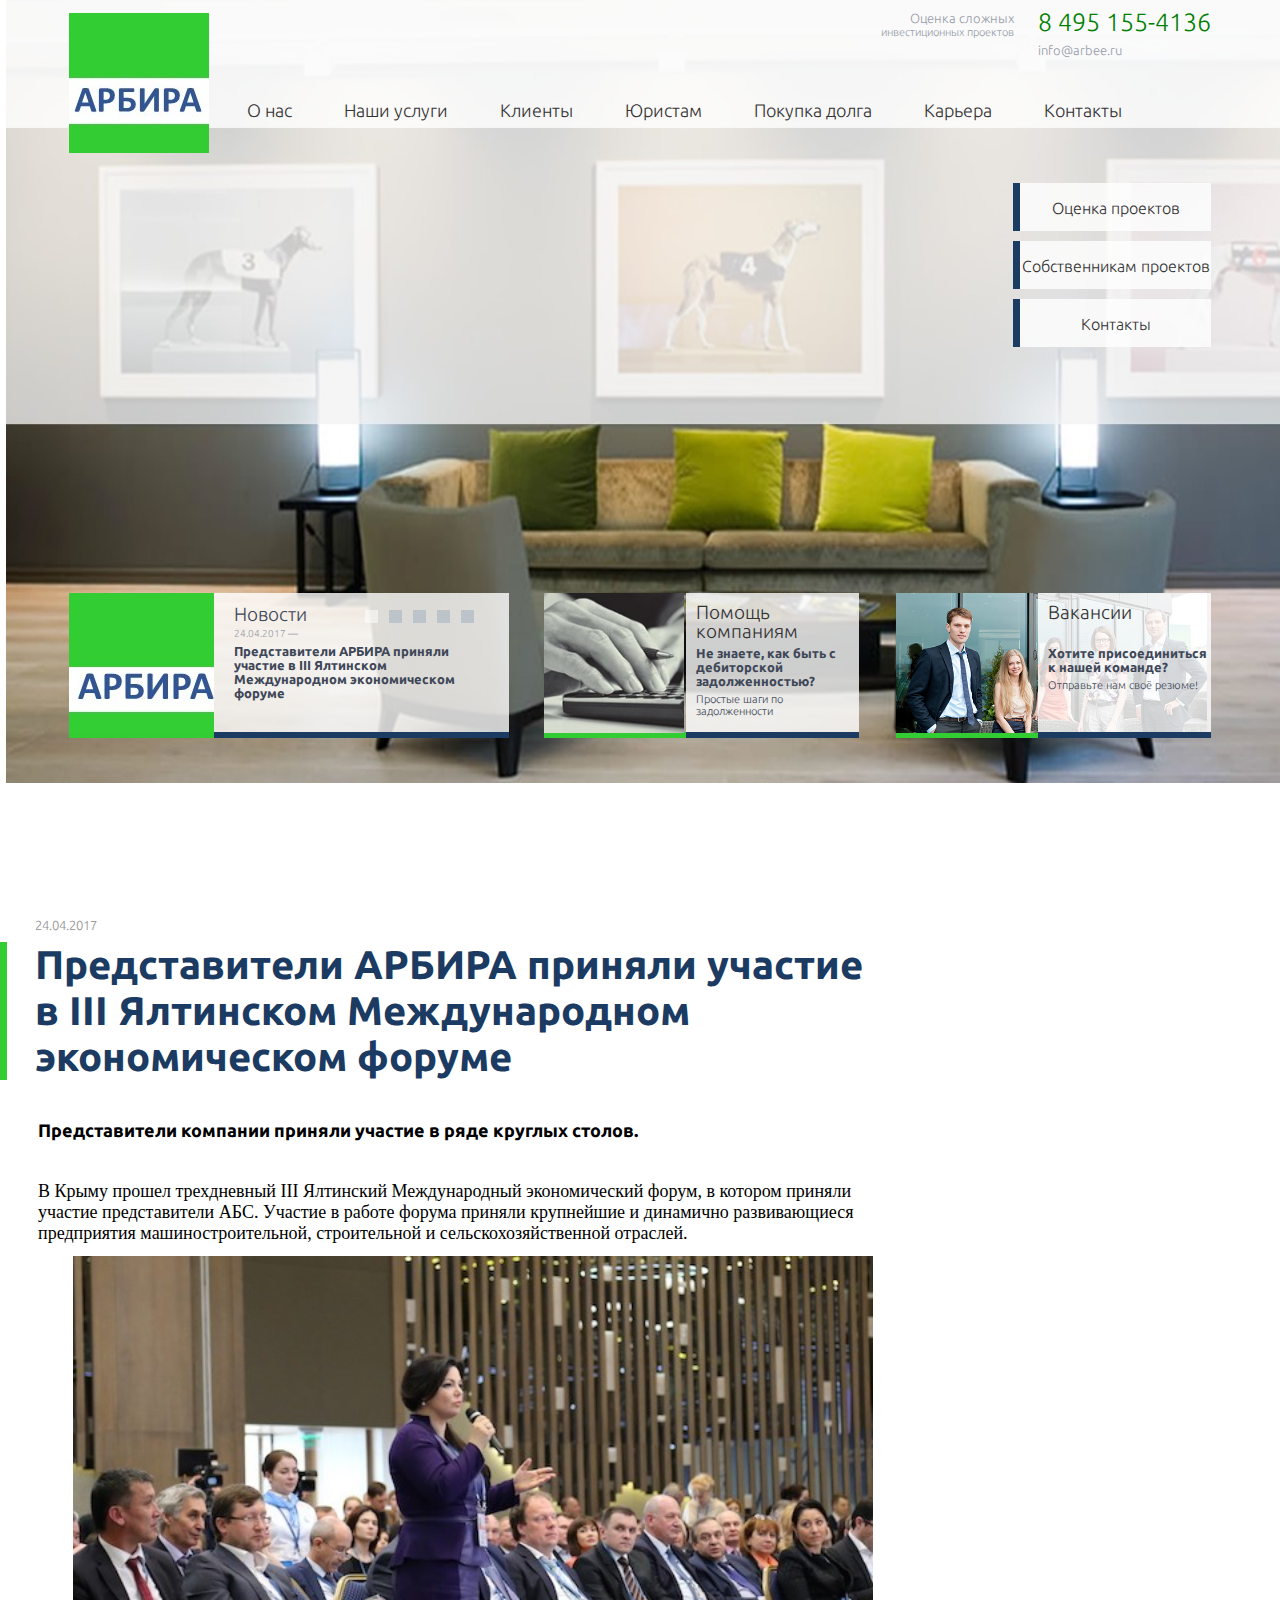
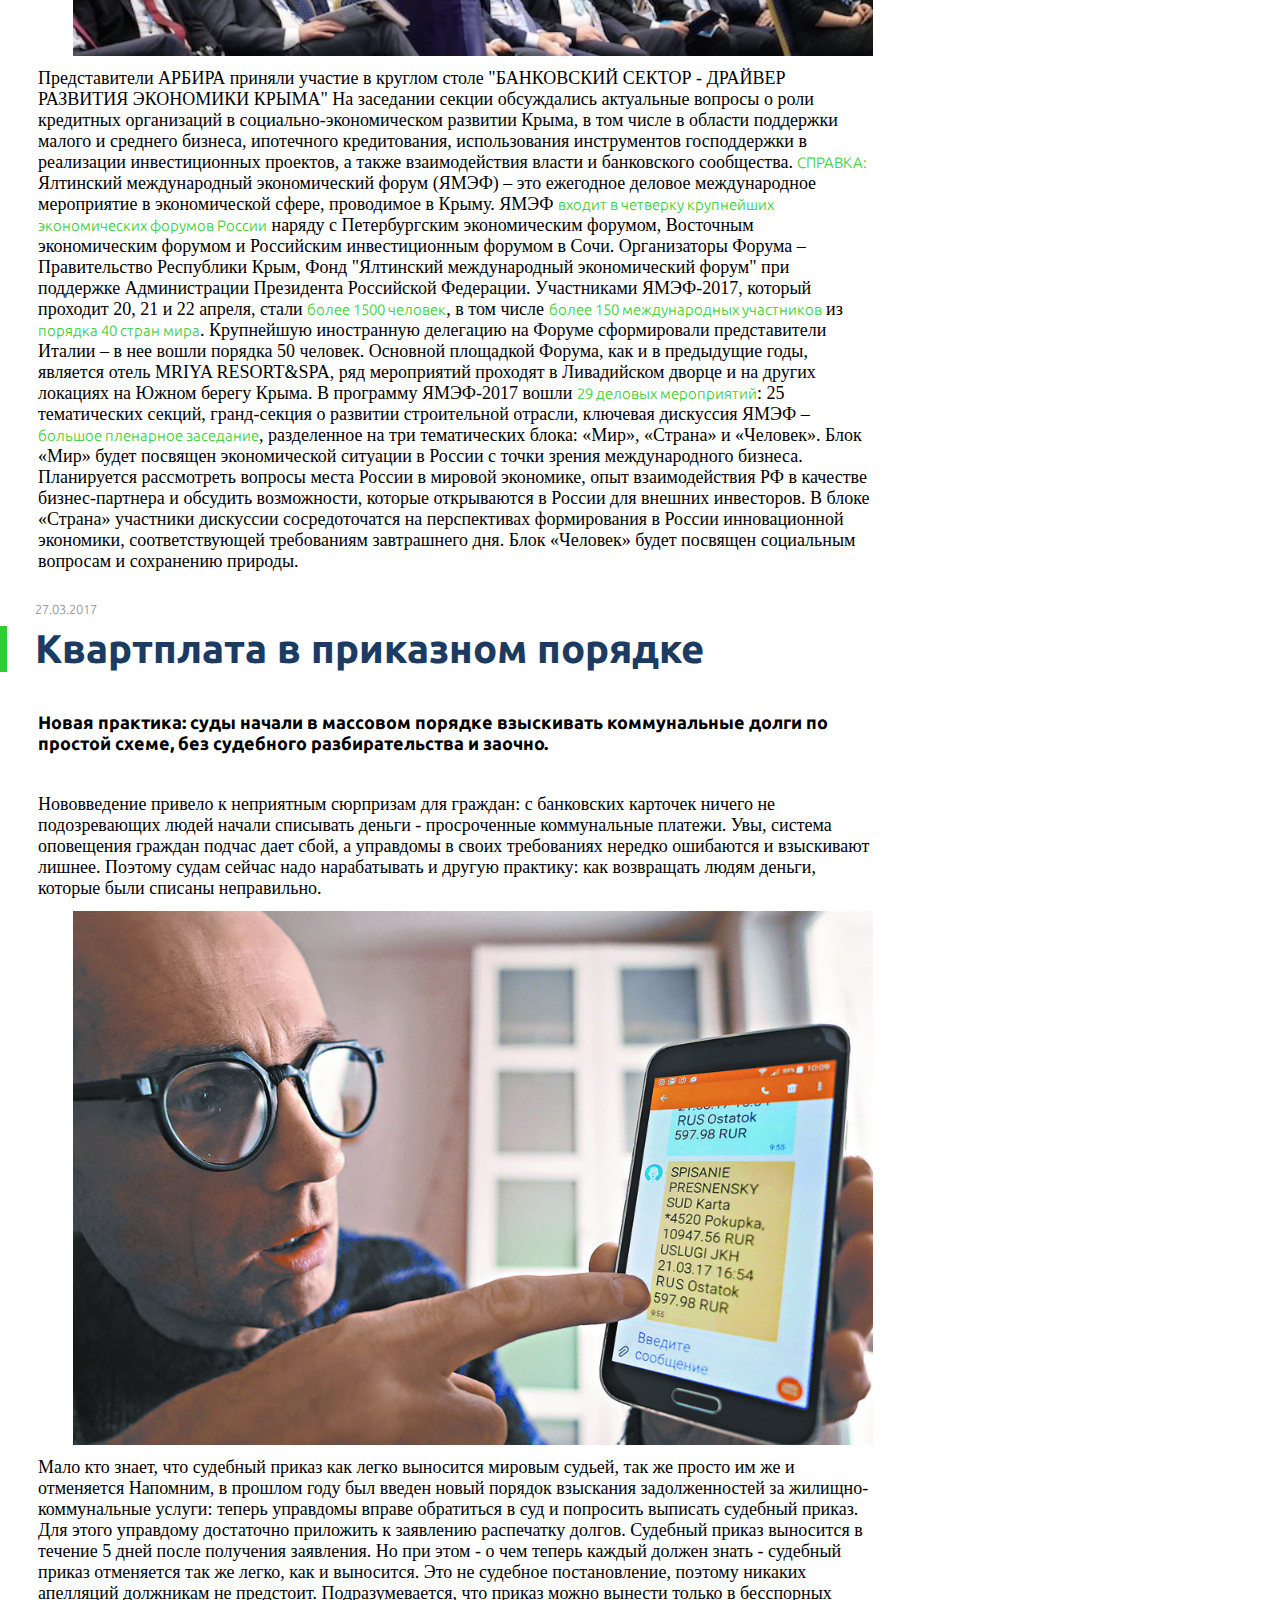
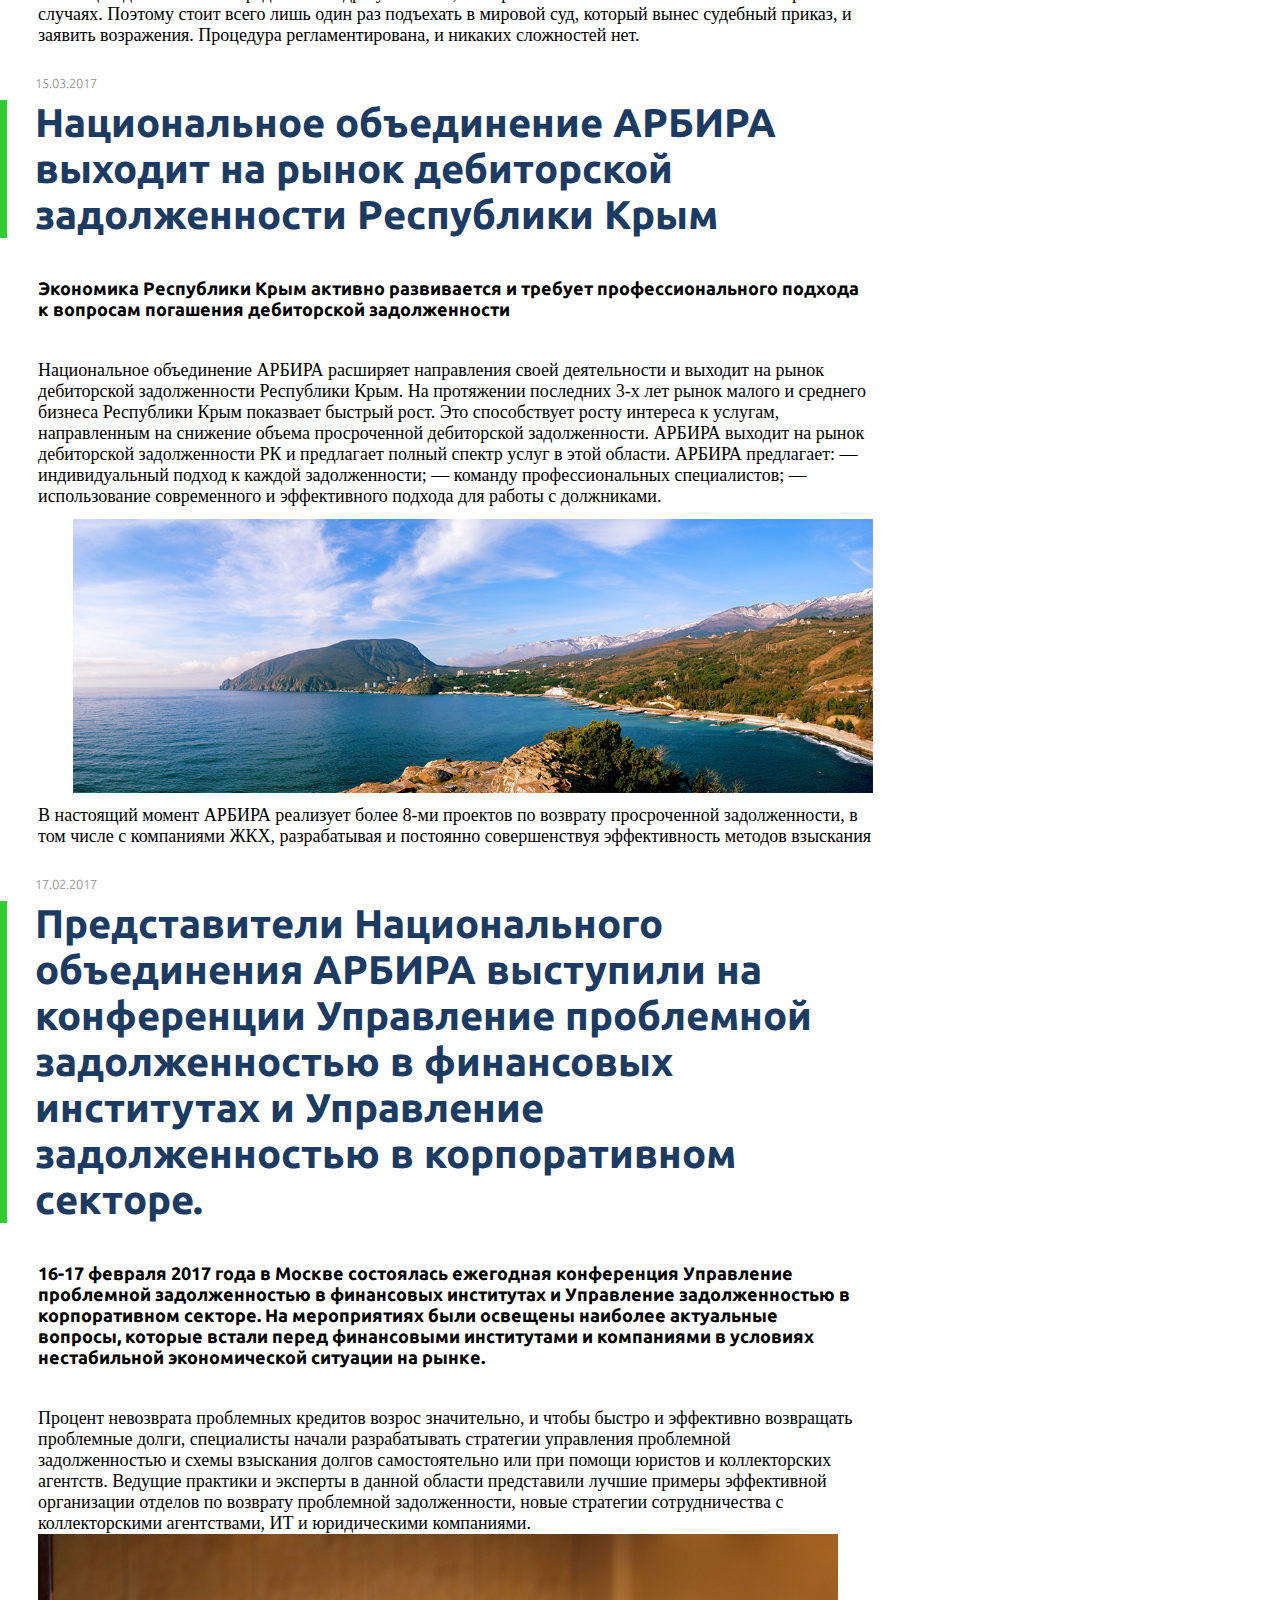
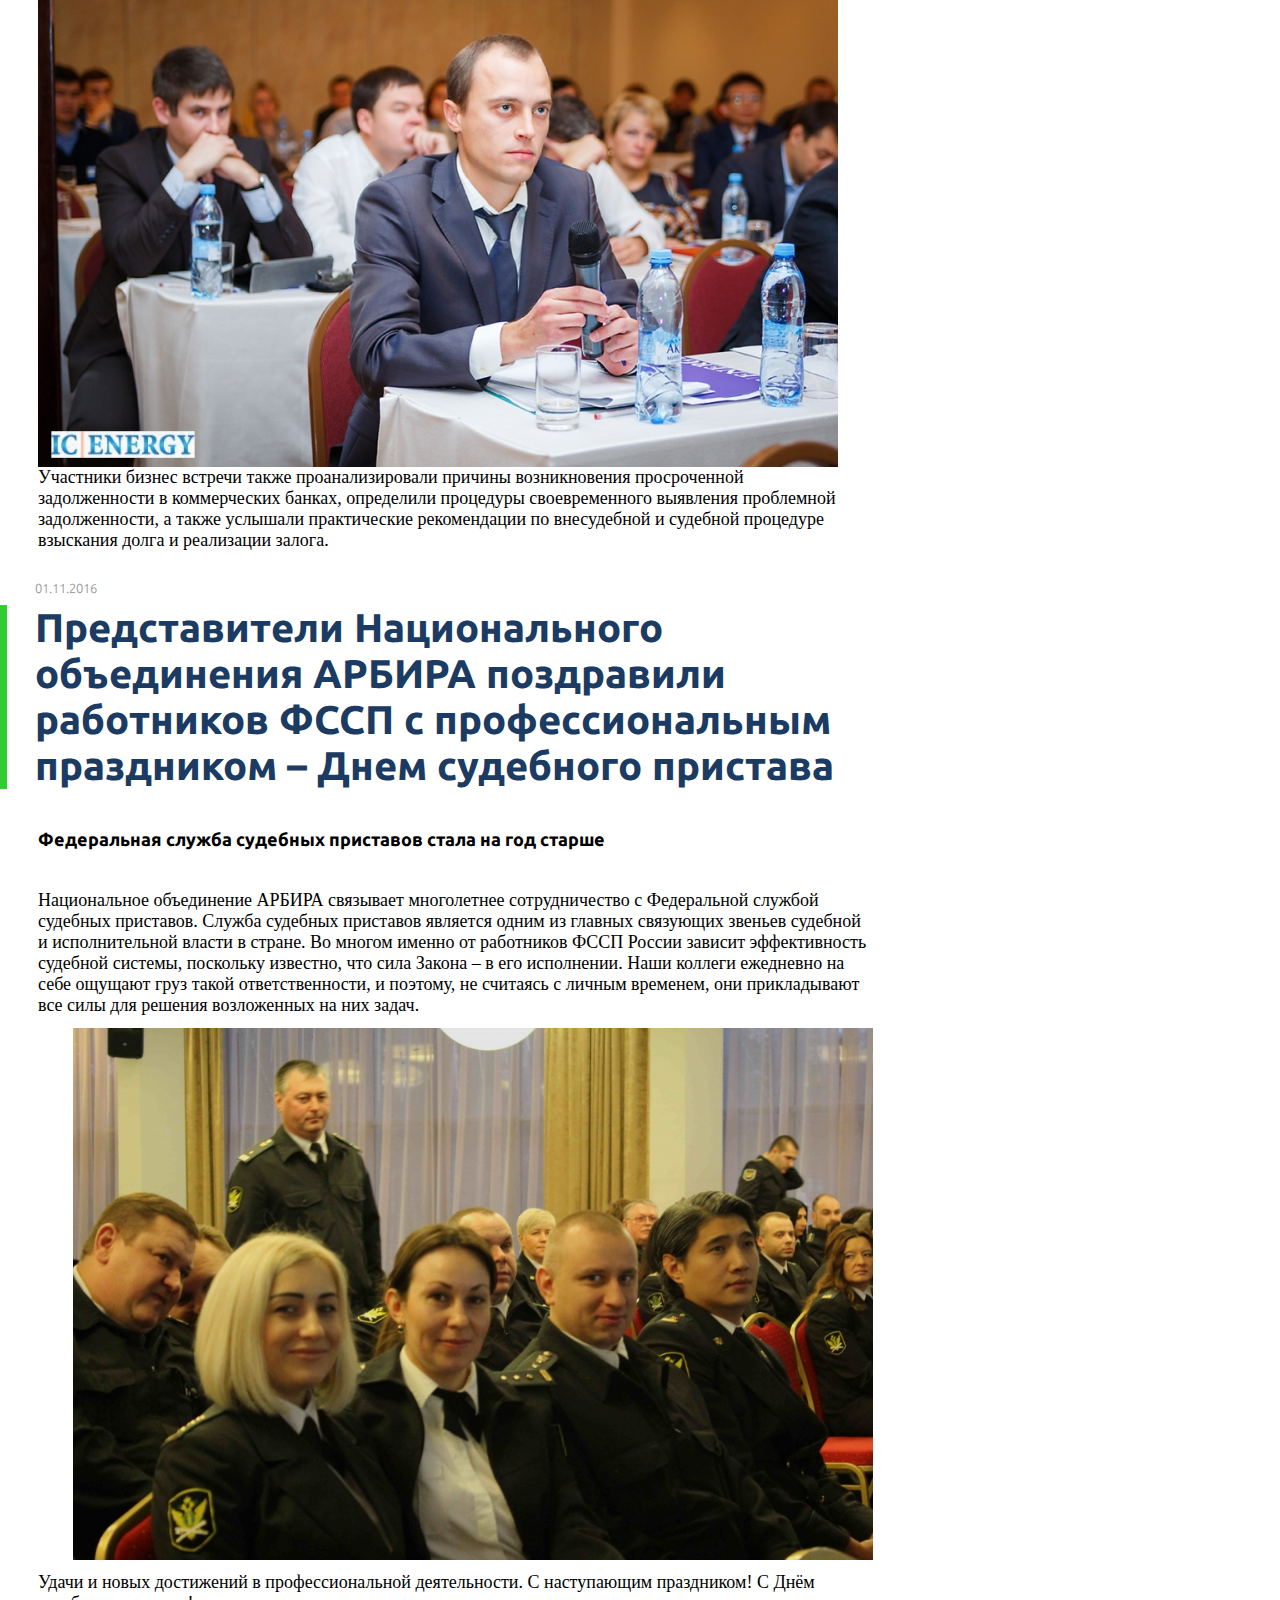
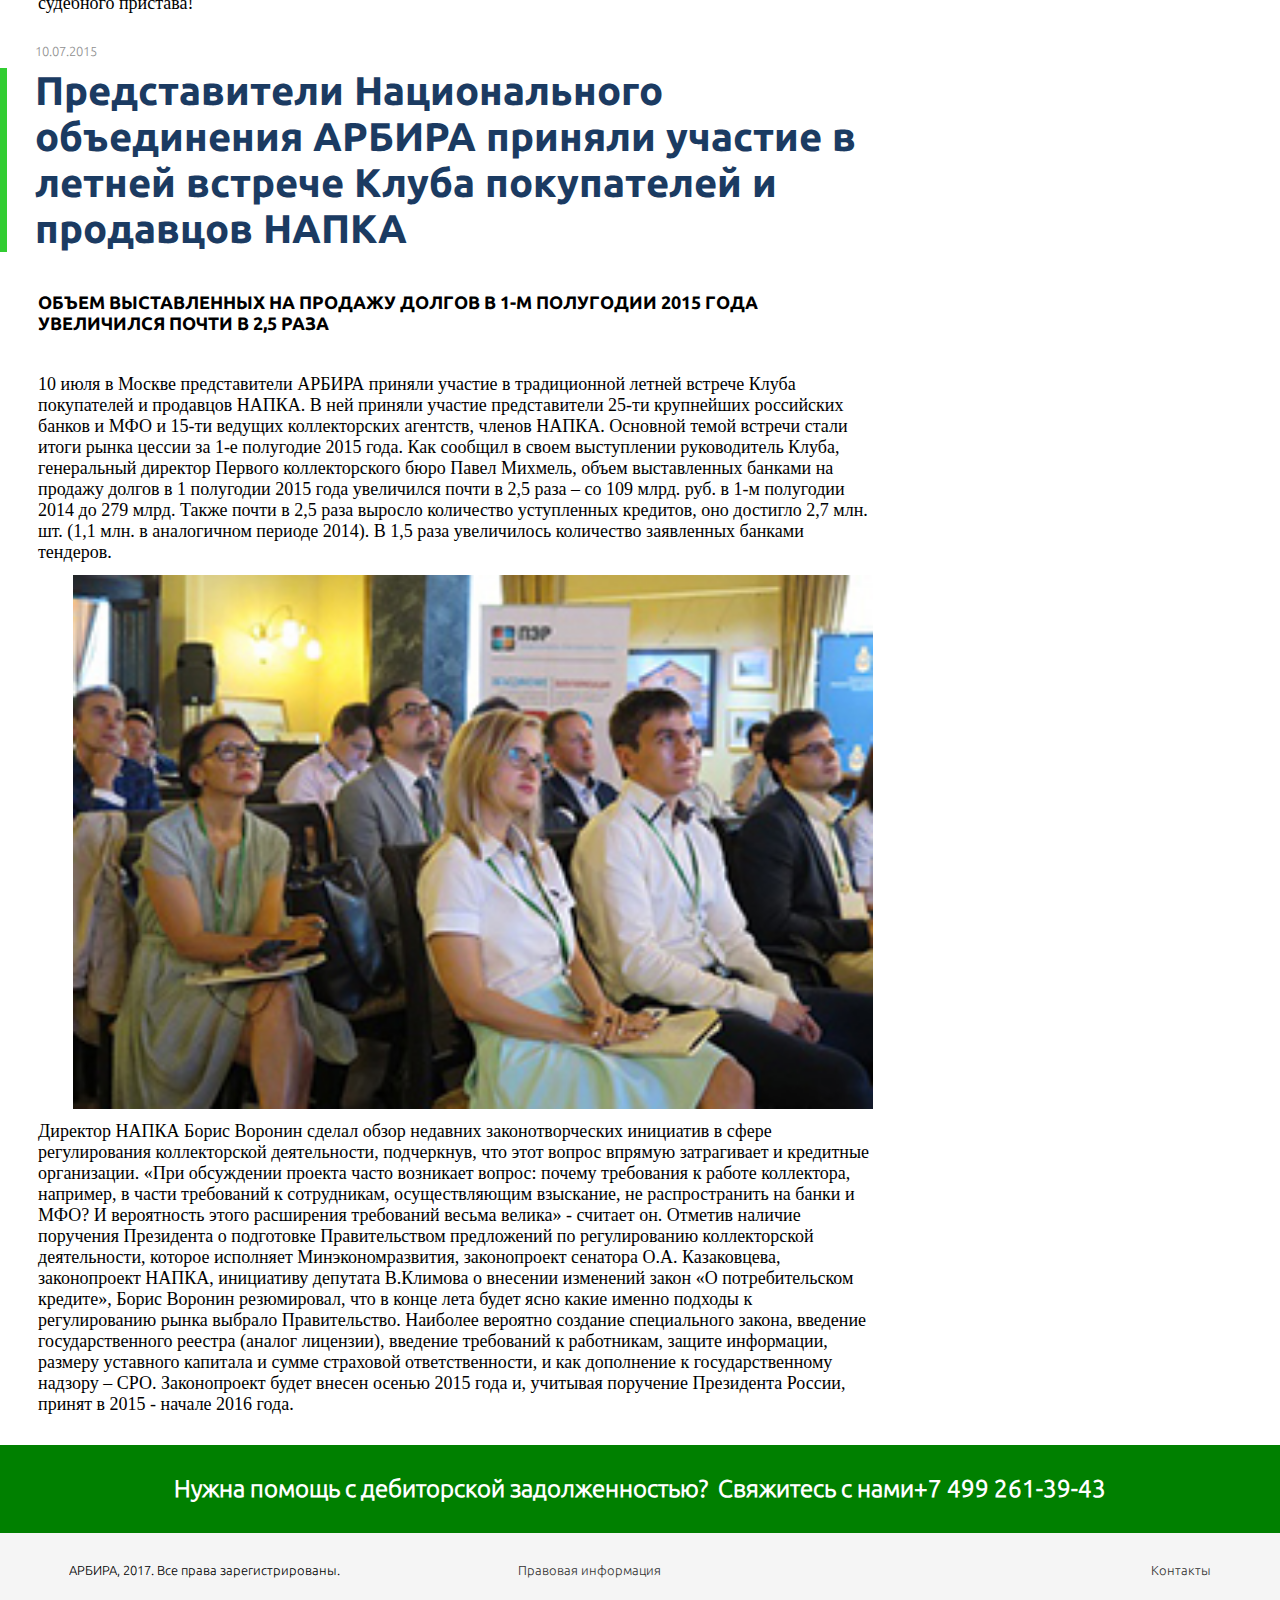
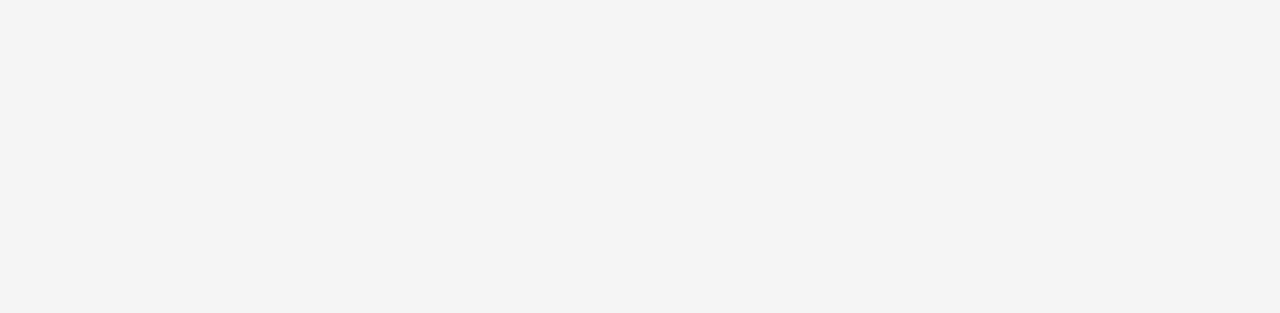
==== commit c7d526e9: "Update index.html" ====
--- a/index.html
+++ b/index.html
@@ -94,7 +94,7 @@
 									<p>Помощь клиентам</p>
 								</div>
 								<div class="someTextText">
-									<p>АРБИ помогает клиентам с дебиторской задолженностью с 2006 г.</p>
+									<p>АРБИ помогает владельцам и девелоперам с 2006 г.</p>
 								</div>
 							</div>
 						
@@ -122,8 +122,8 @@
 				</div>
 				
 				<div id="rightInfo">
-					<a href="debts/index.html" class="rightBtns">Покупка долга</a>
-					<a href="partner/index.html" class="rightBtns">Юристам</a>
+					<a href="debts/index.html" class="rightBtns">Оценка проектов</a>
+					<a href="partner/index.html" class="rightBtns">Собственникам проектов</a>
 					<a href="contact/index.html" class="rightBtns">Контакты</a>
 				</div>
 				
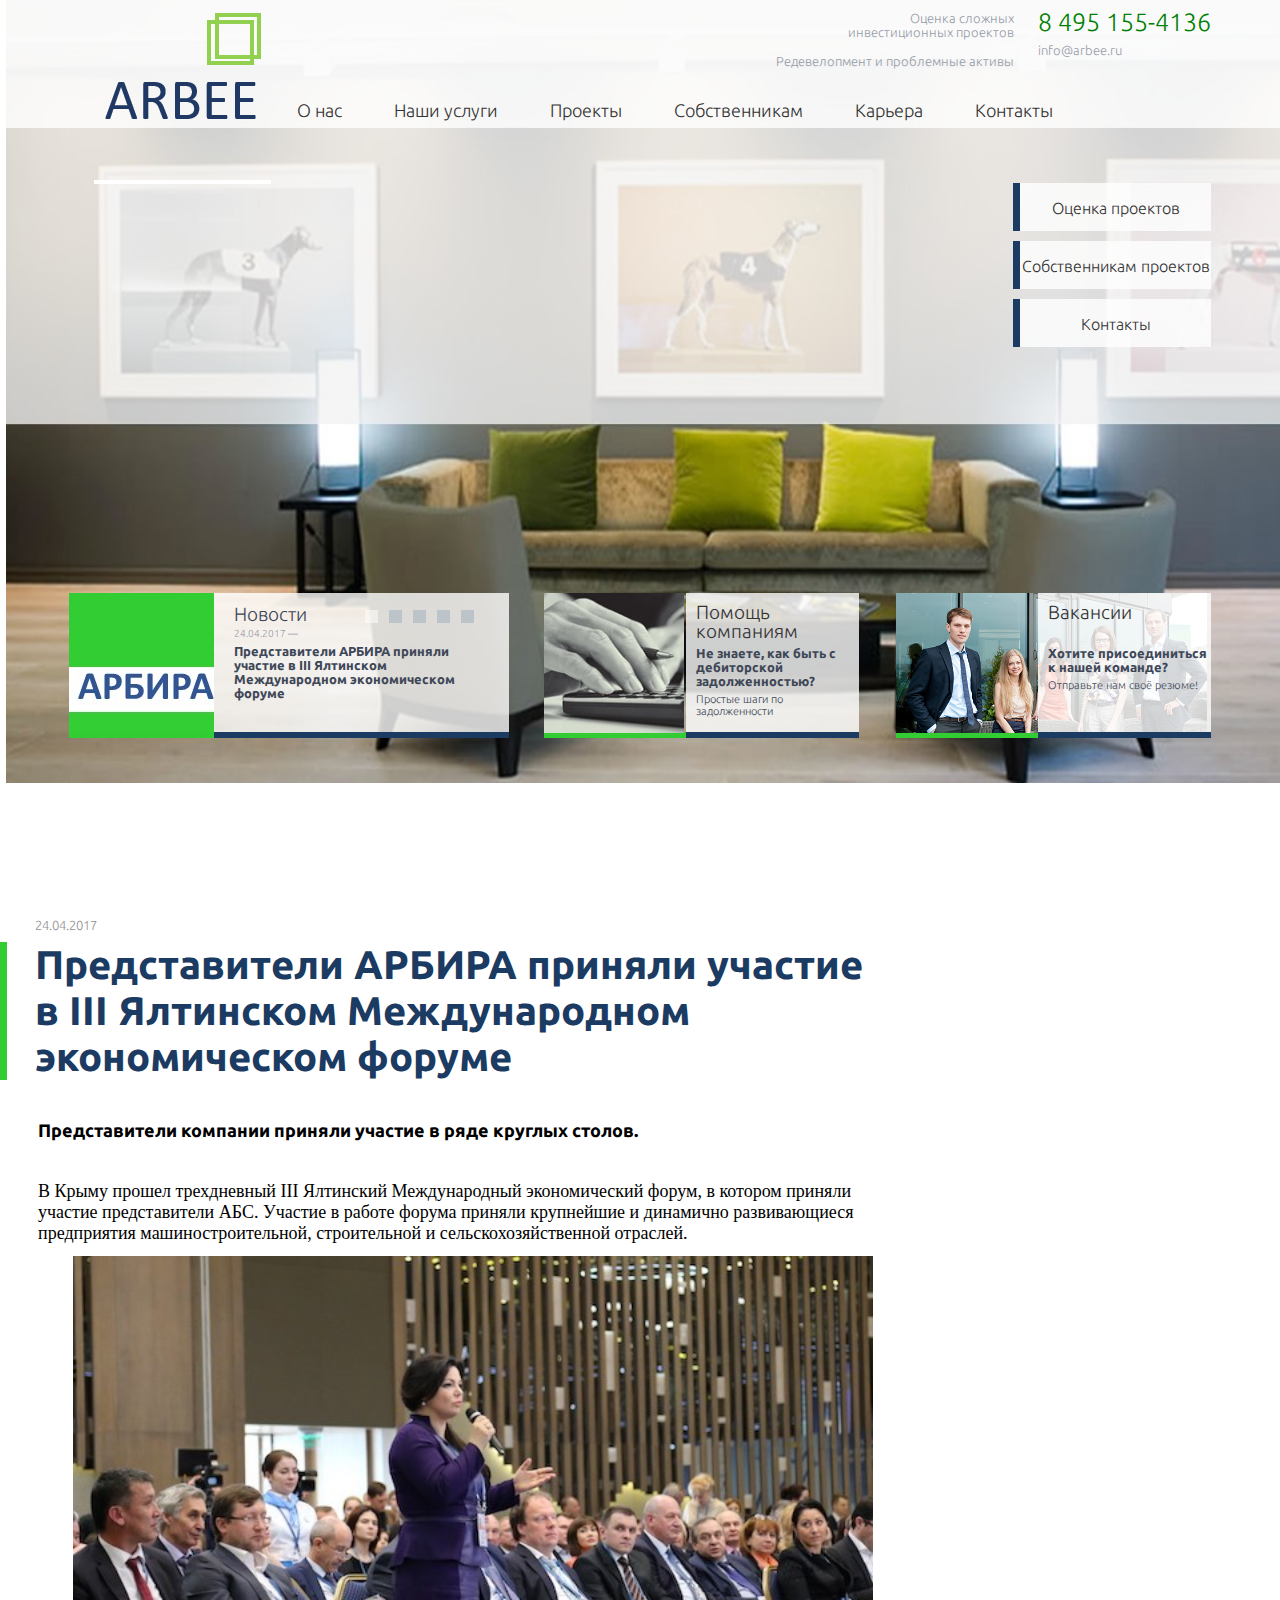
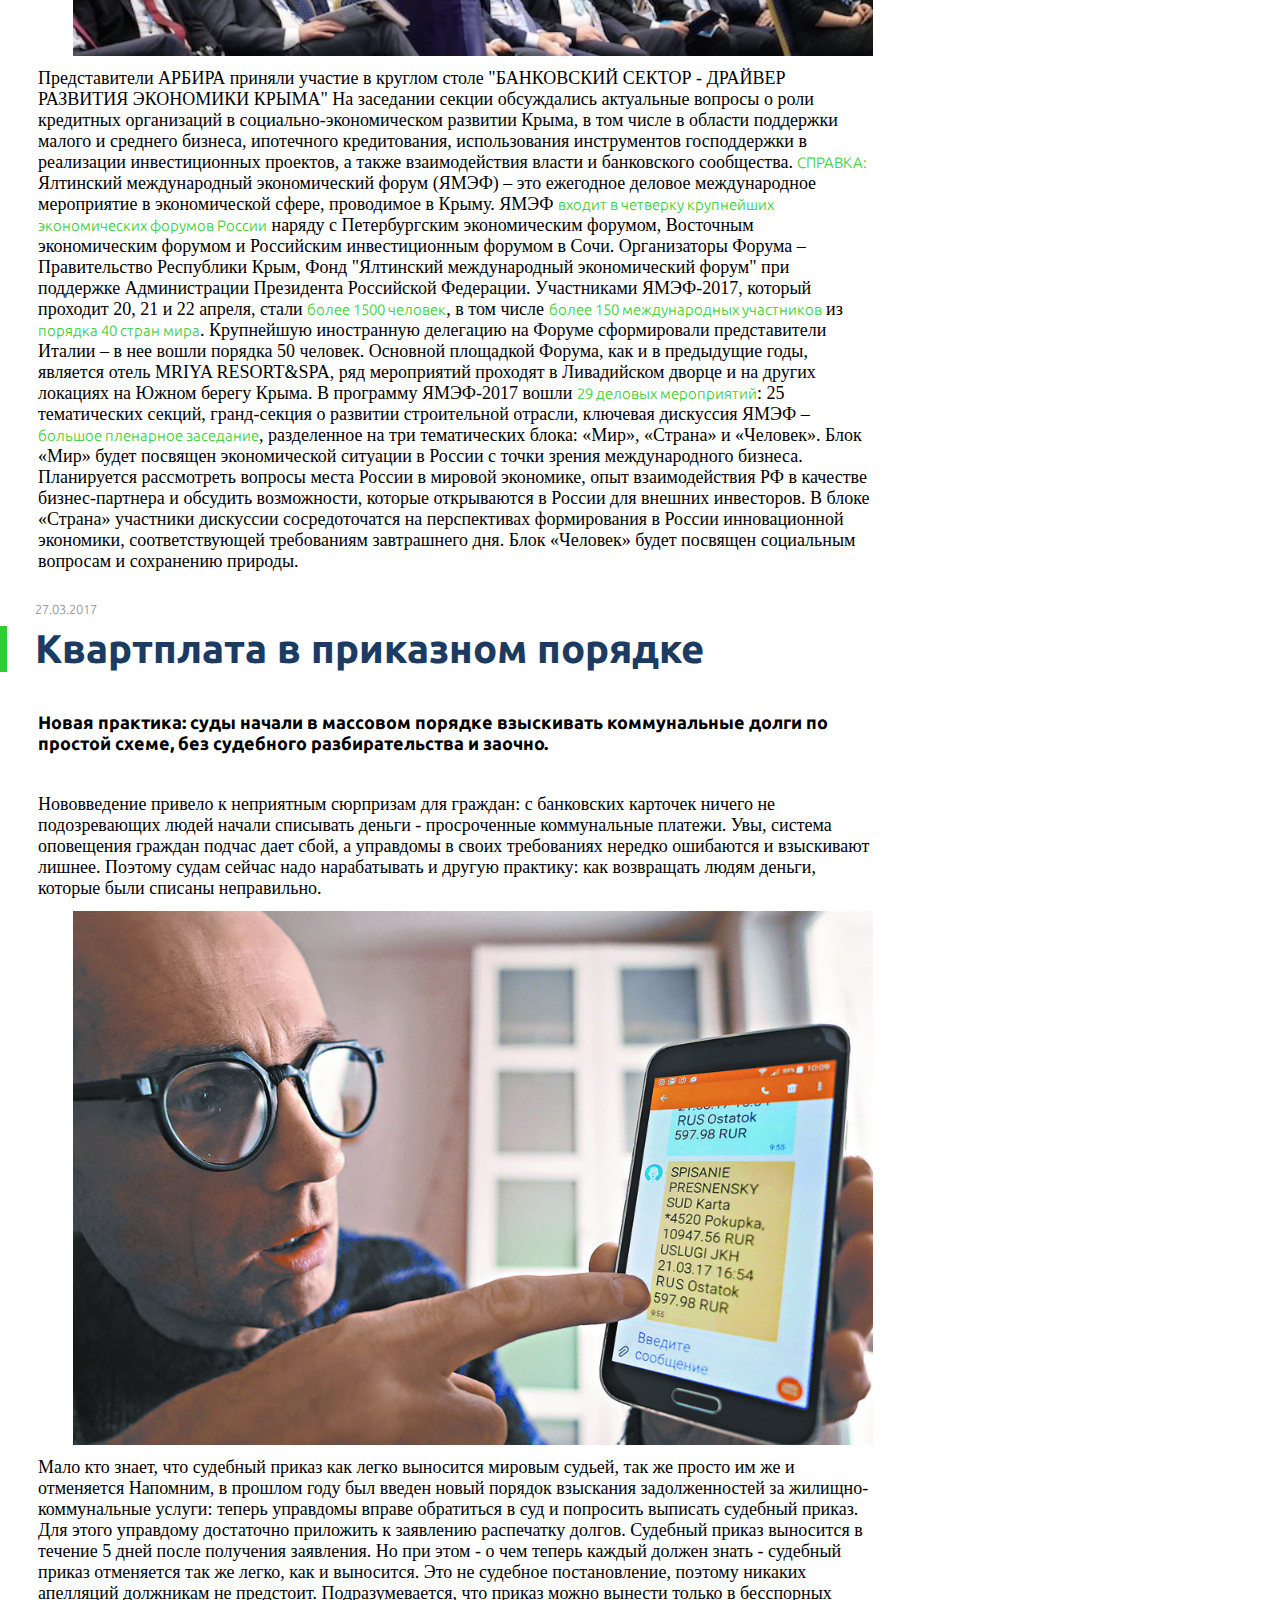
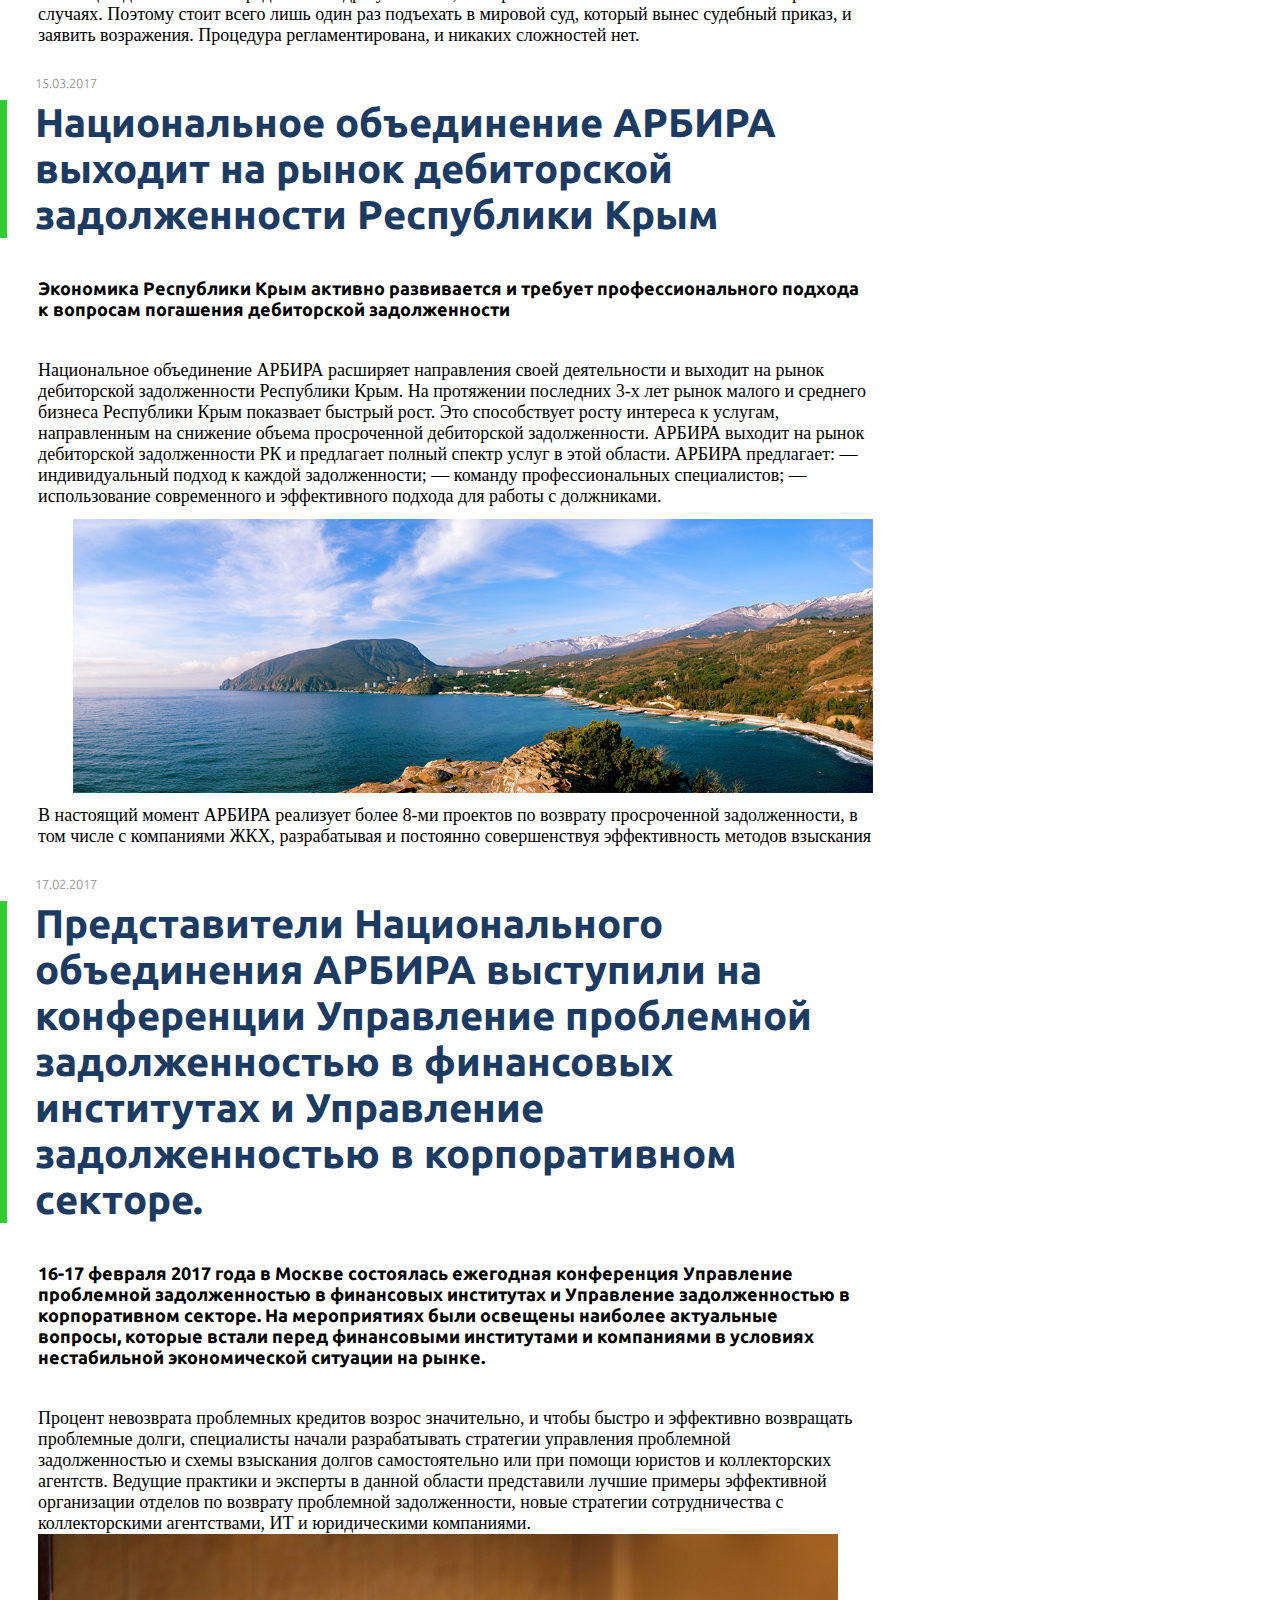
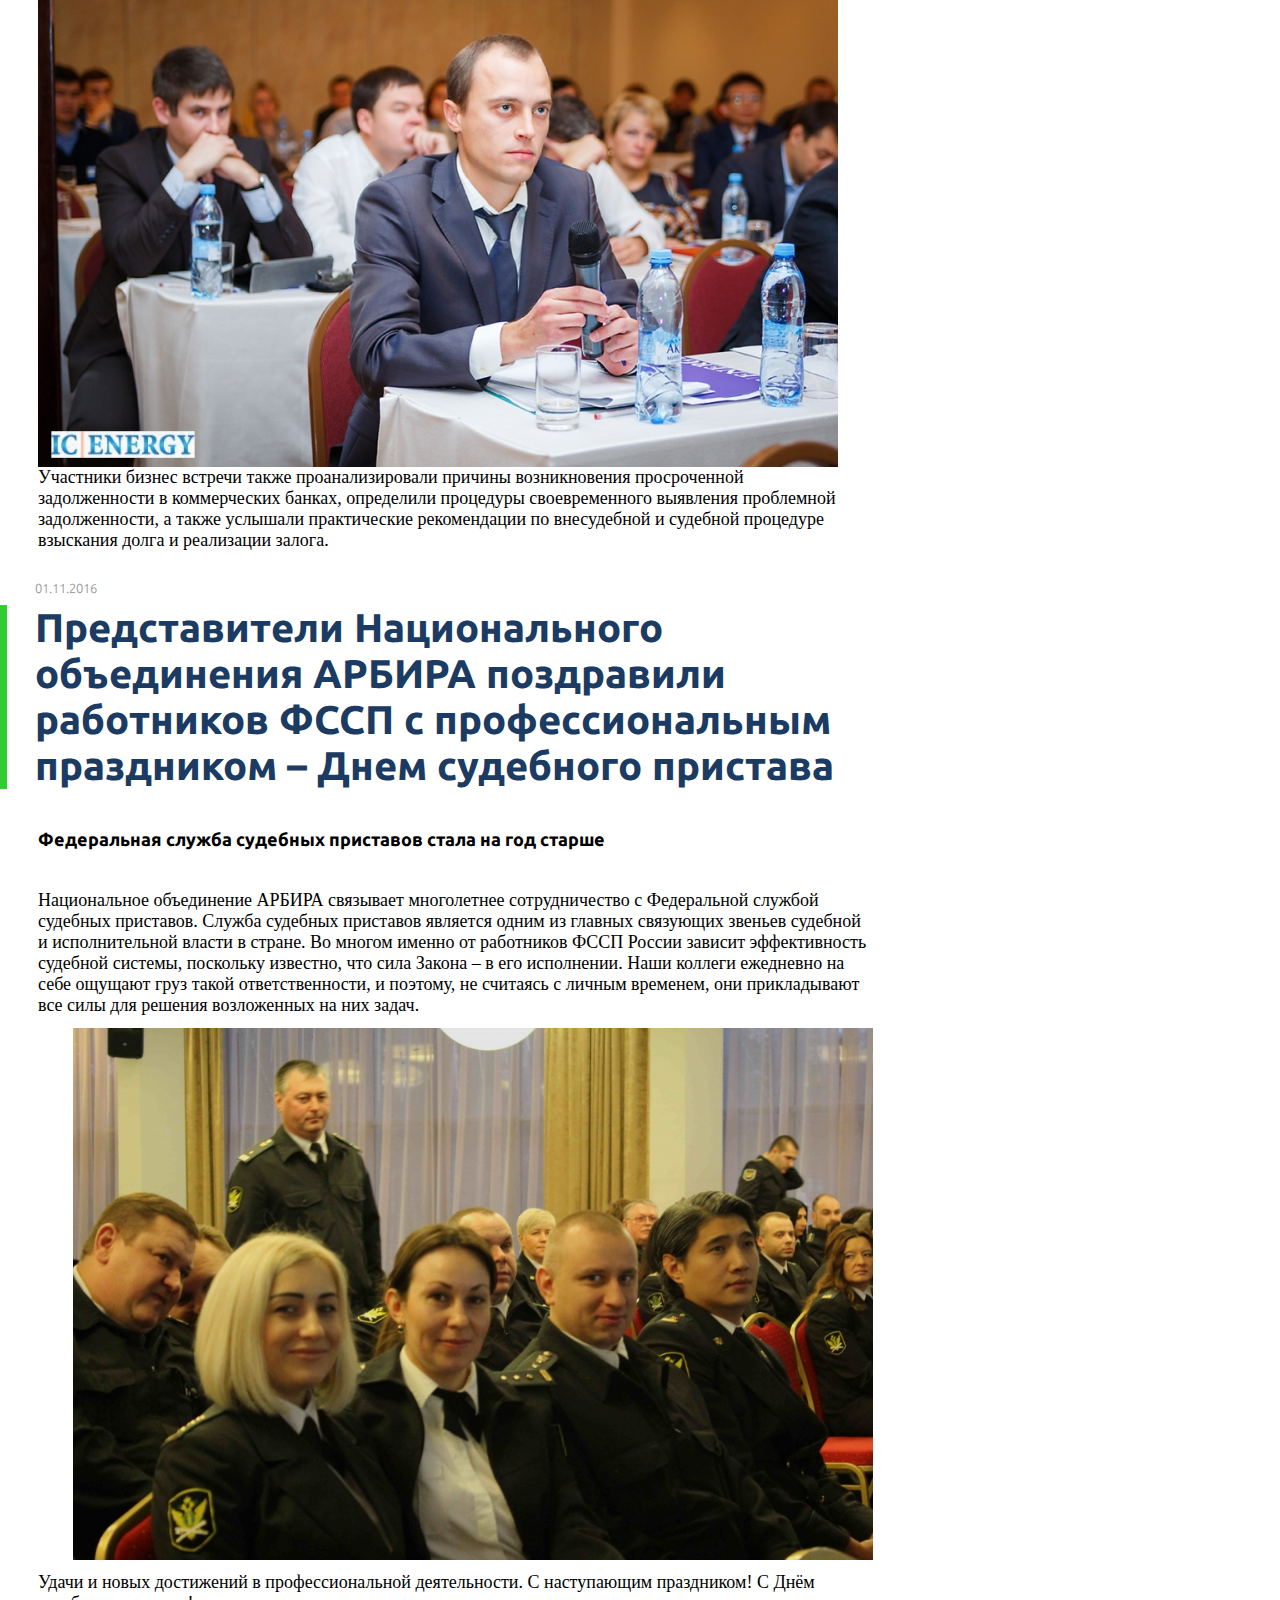
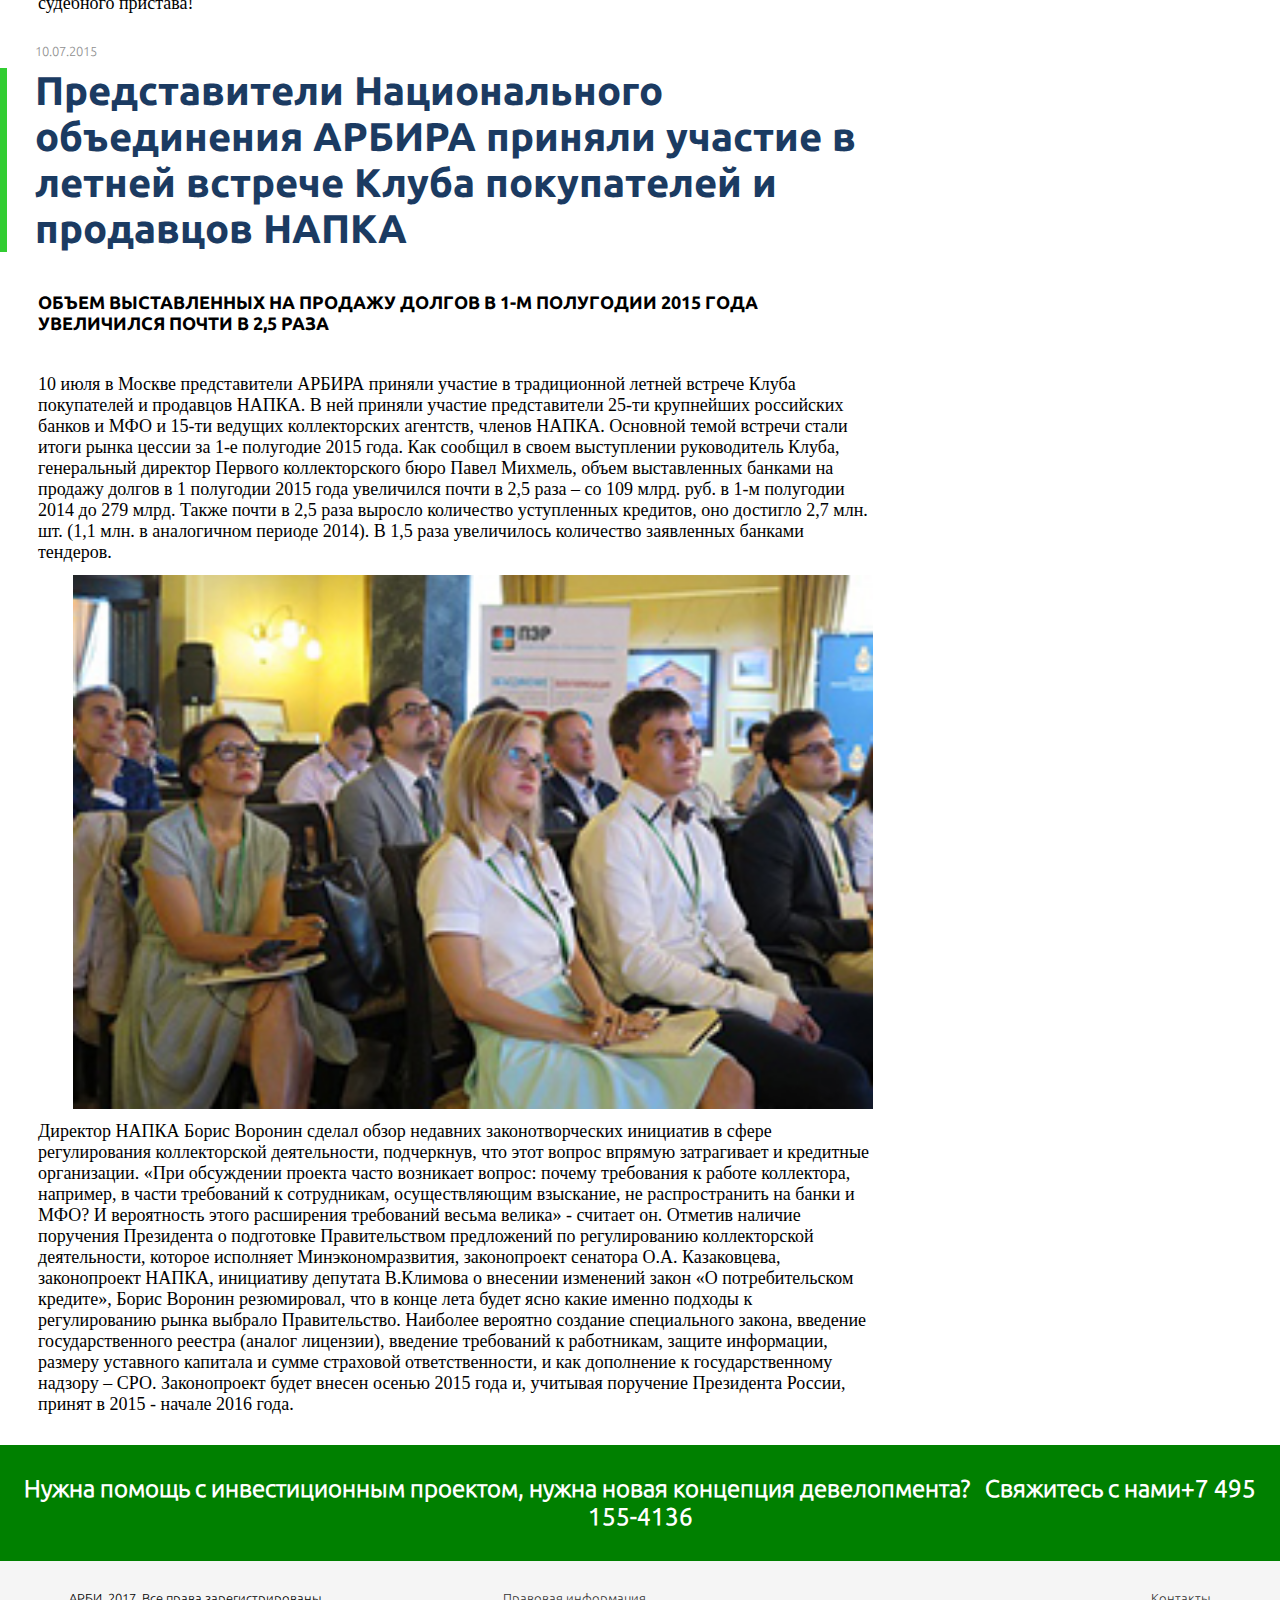
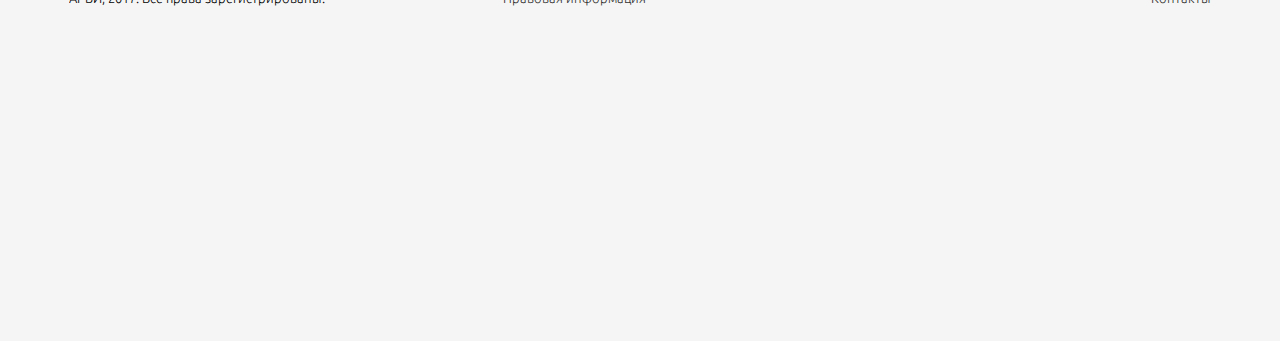
==== commit 6201158c: "Update index.html" ====
--- a/index.html
+++ b/index.html
@@ -1,7 +1,7 @@
 
 <html>
 	<head><link rel="shortcut icon" type="image/vnd.microsoft.icon" href="/favicon.ico" /><meta http-equiv="Content-Type" content="text/html; charset=utf-8">
-		<title>АРБИРА
+		<title>АРБИ
 		</title>
 		<meta http-equiv="Content-Type" content="text/html; charset=utf-8" />
 		<meta name="keywords" content="Арби" />
--- a/style/style.css
+++ b/style/style.css
@@ -507,7 +507,7 @@
 	font-size: 18px;
 	font-family:"ubuntuL";
 	top: 85px;
-        left: 230px;
+        left: 280px;    /*was 230*/
 	display: flex; /*added*/
 	/*padding-top: 30px;*/
 }
@@ -1460,3 +1460,7 @@
 /** articles calendar **/
 .year_block {display: block; /*border-bottom: 1px solid #000;*/ overflow: hidden;}
 .monthes_block {float: left; width: 24%; margin-top: 0 !important;}
+
+.mainimg {
+	width: 700px;
+}
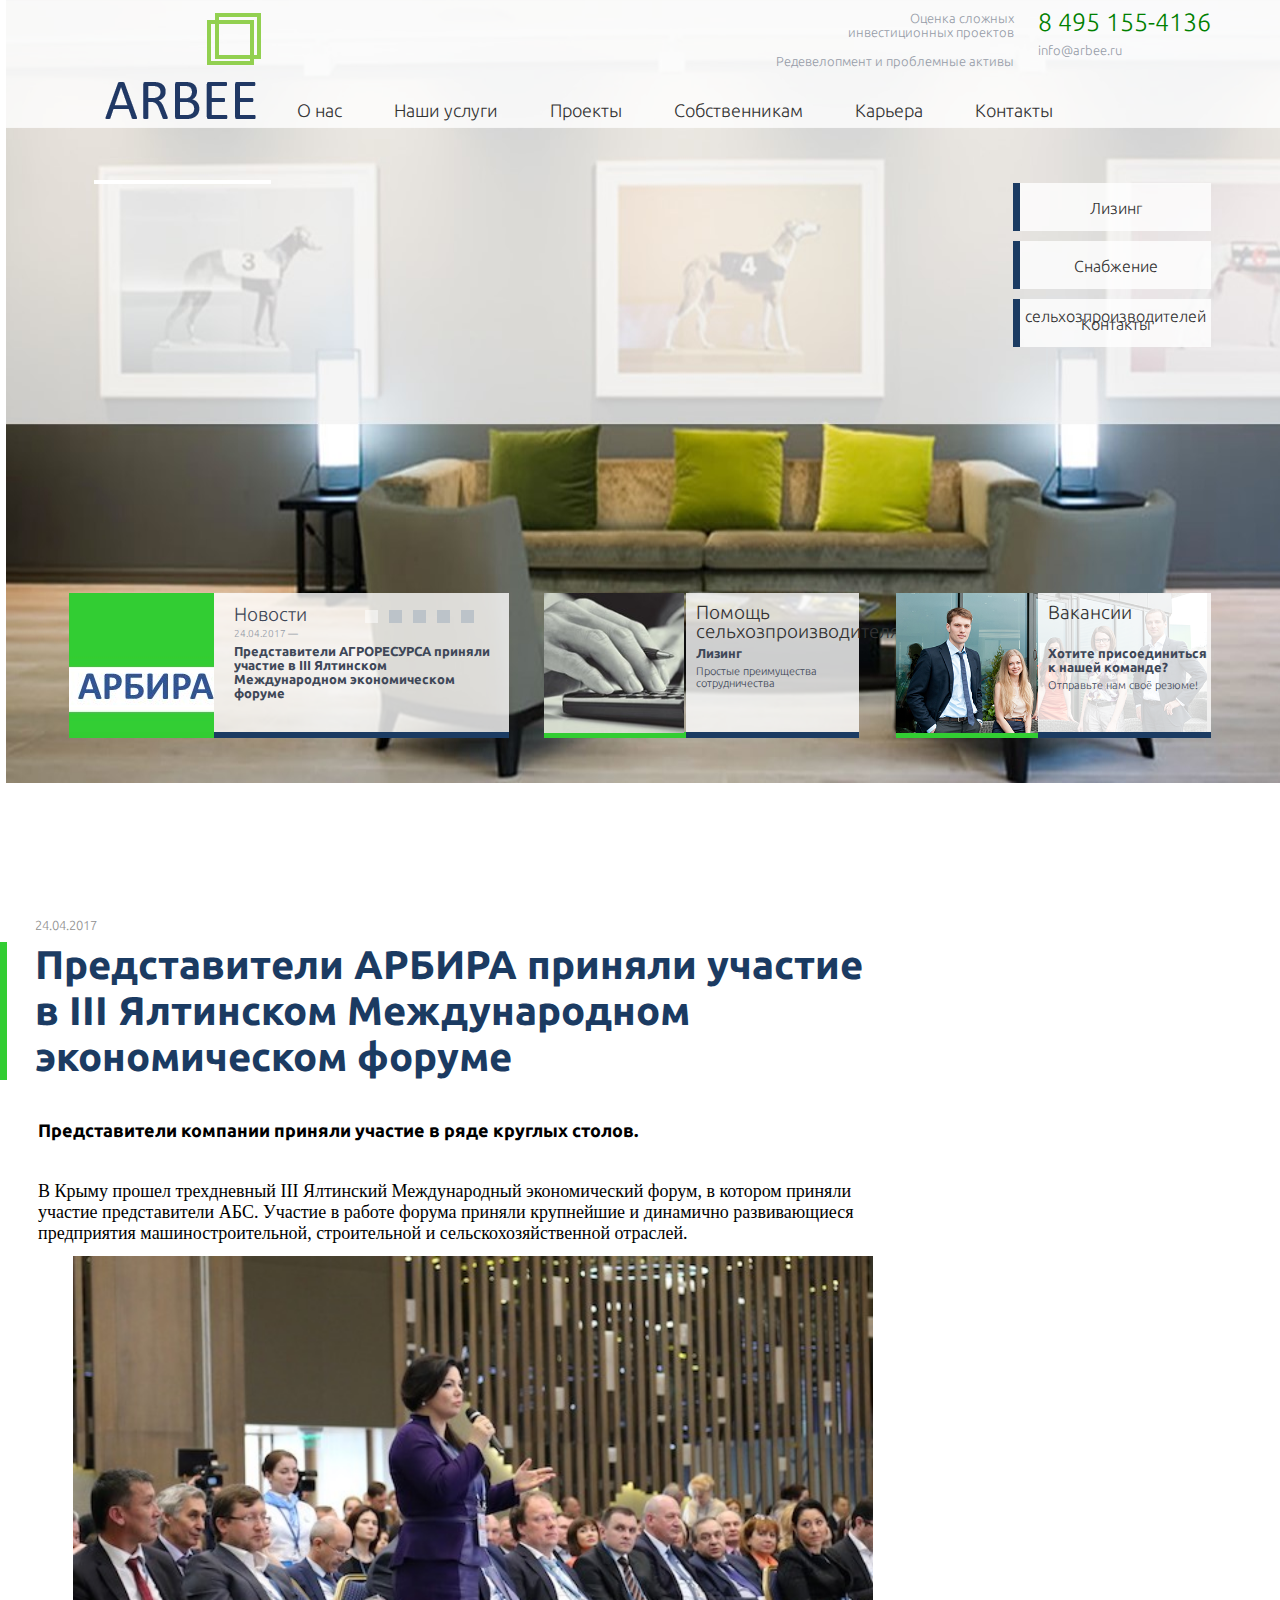
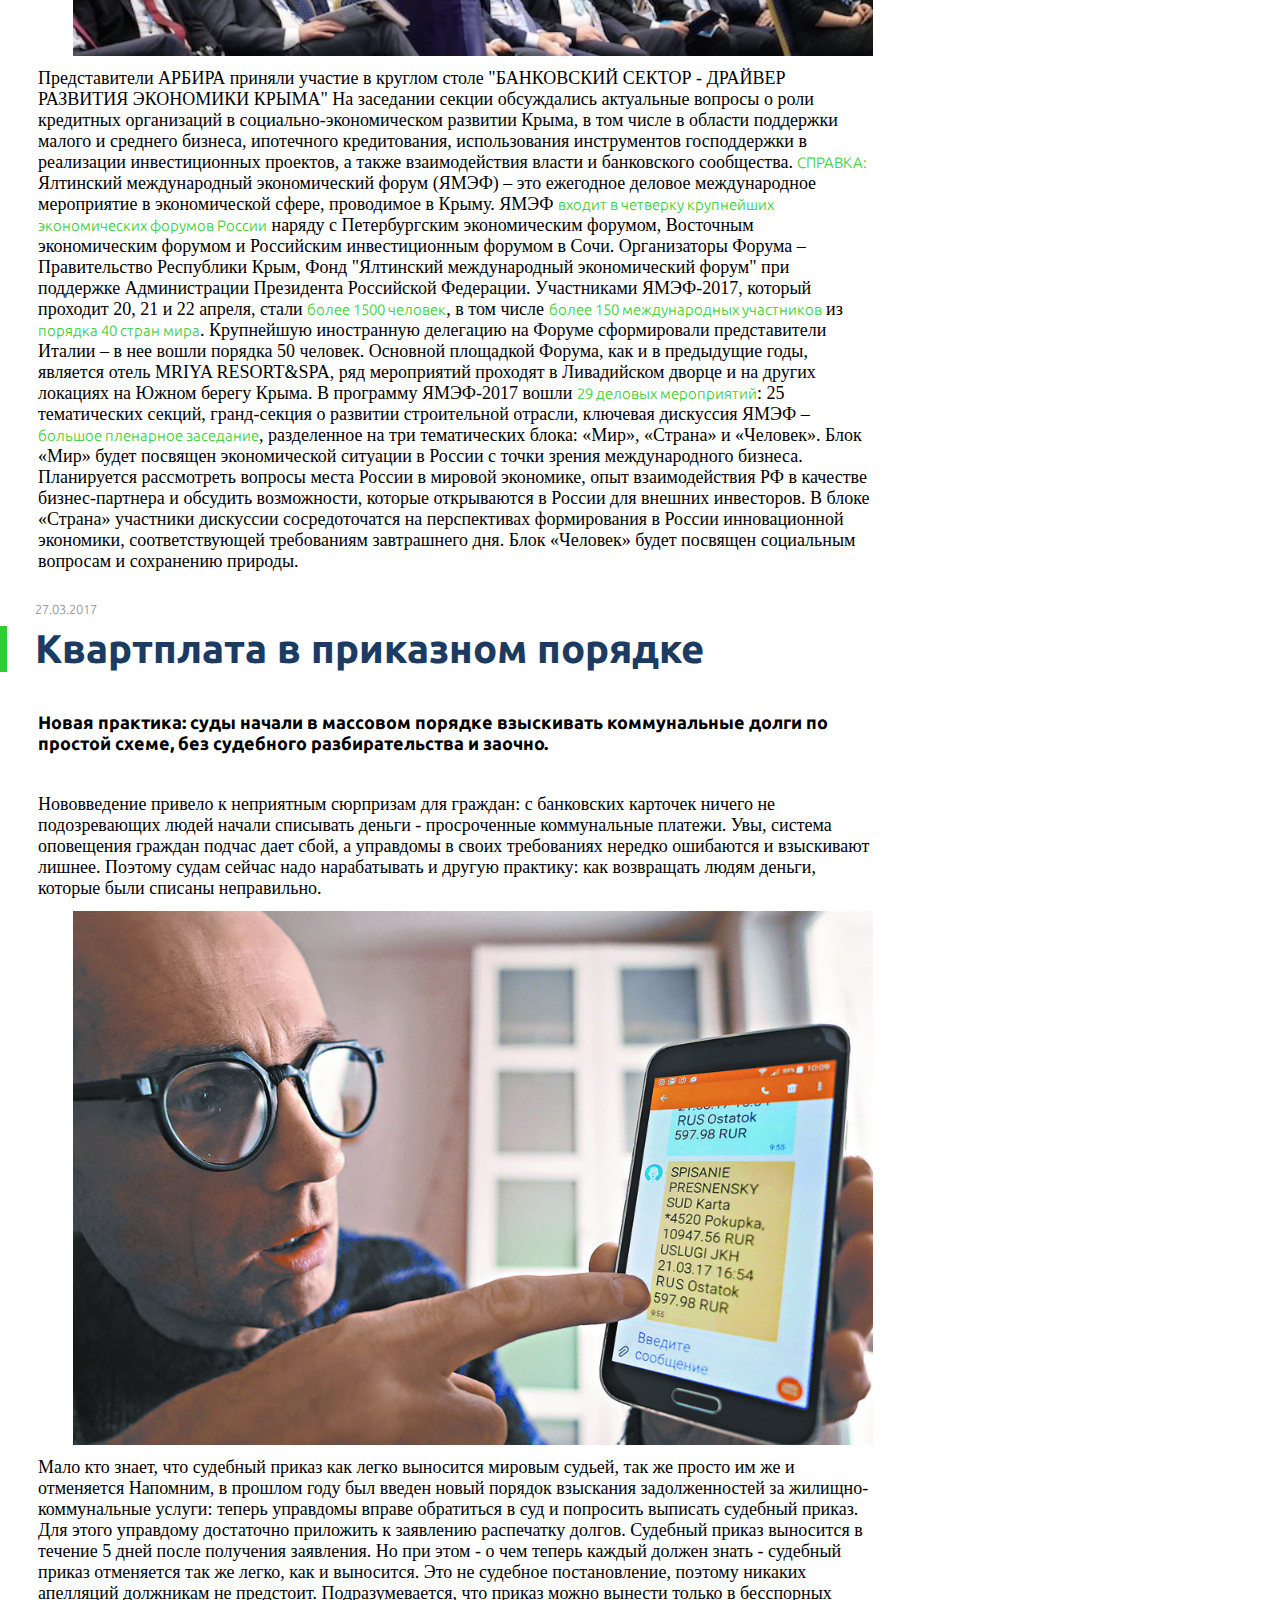
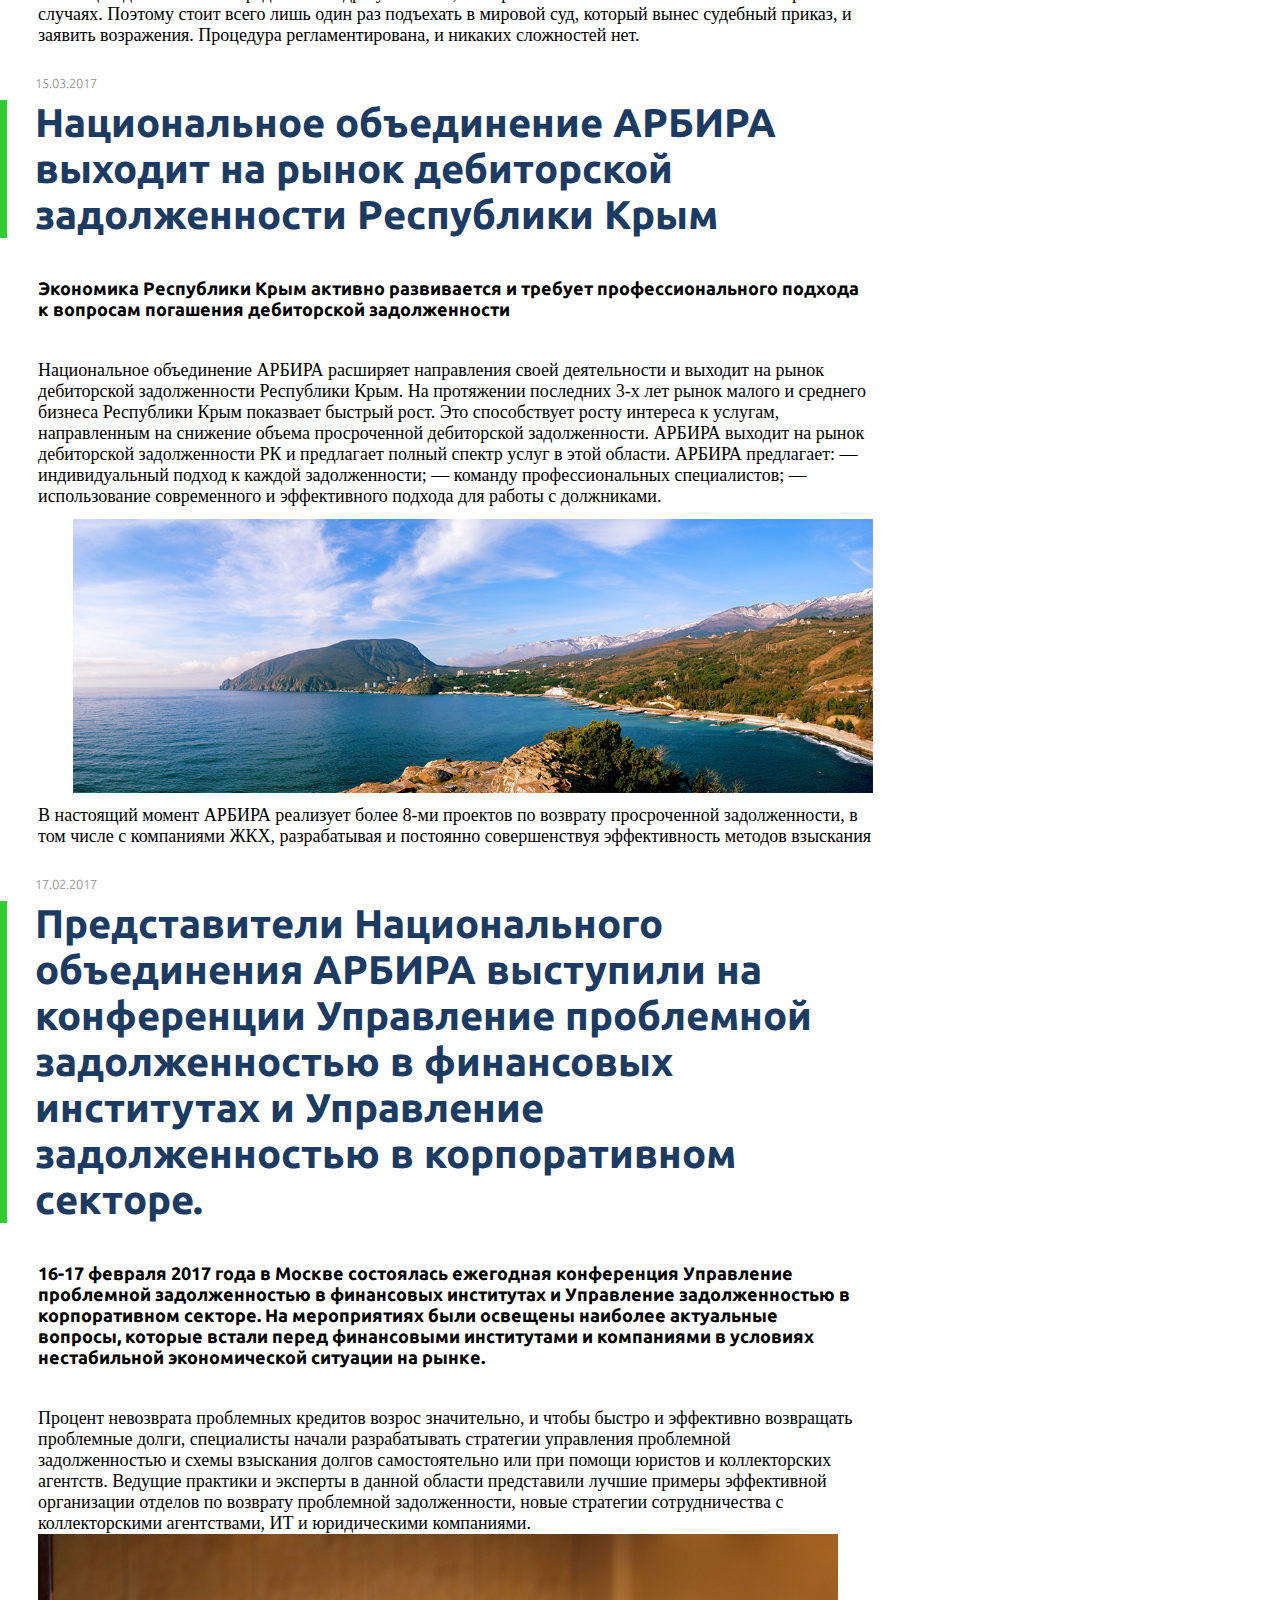
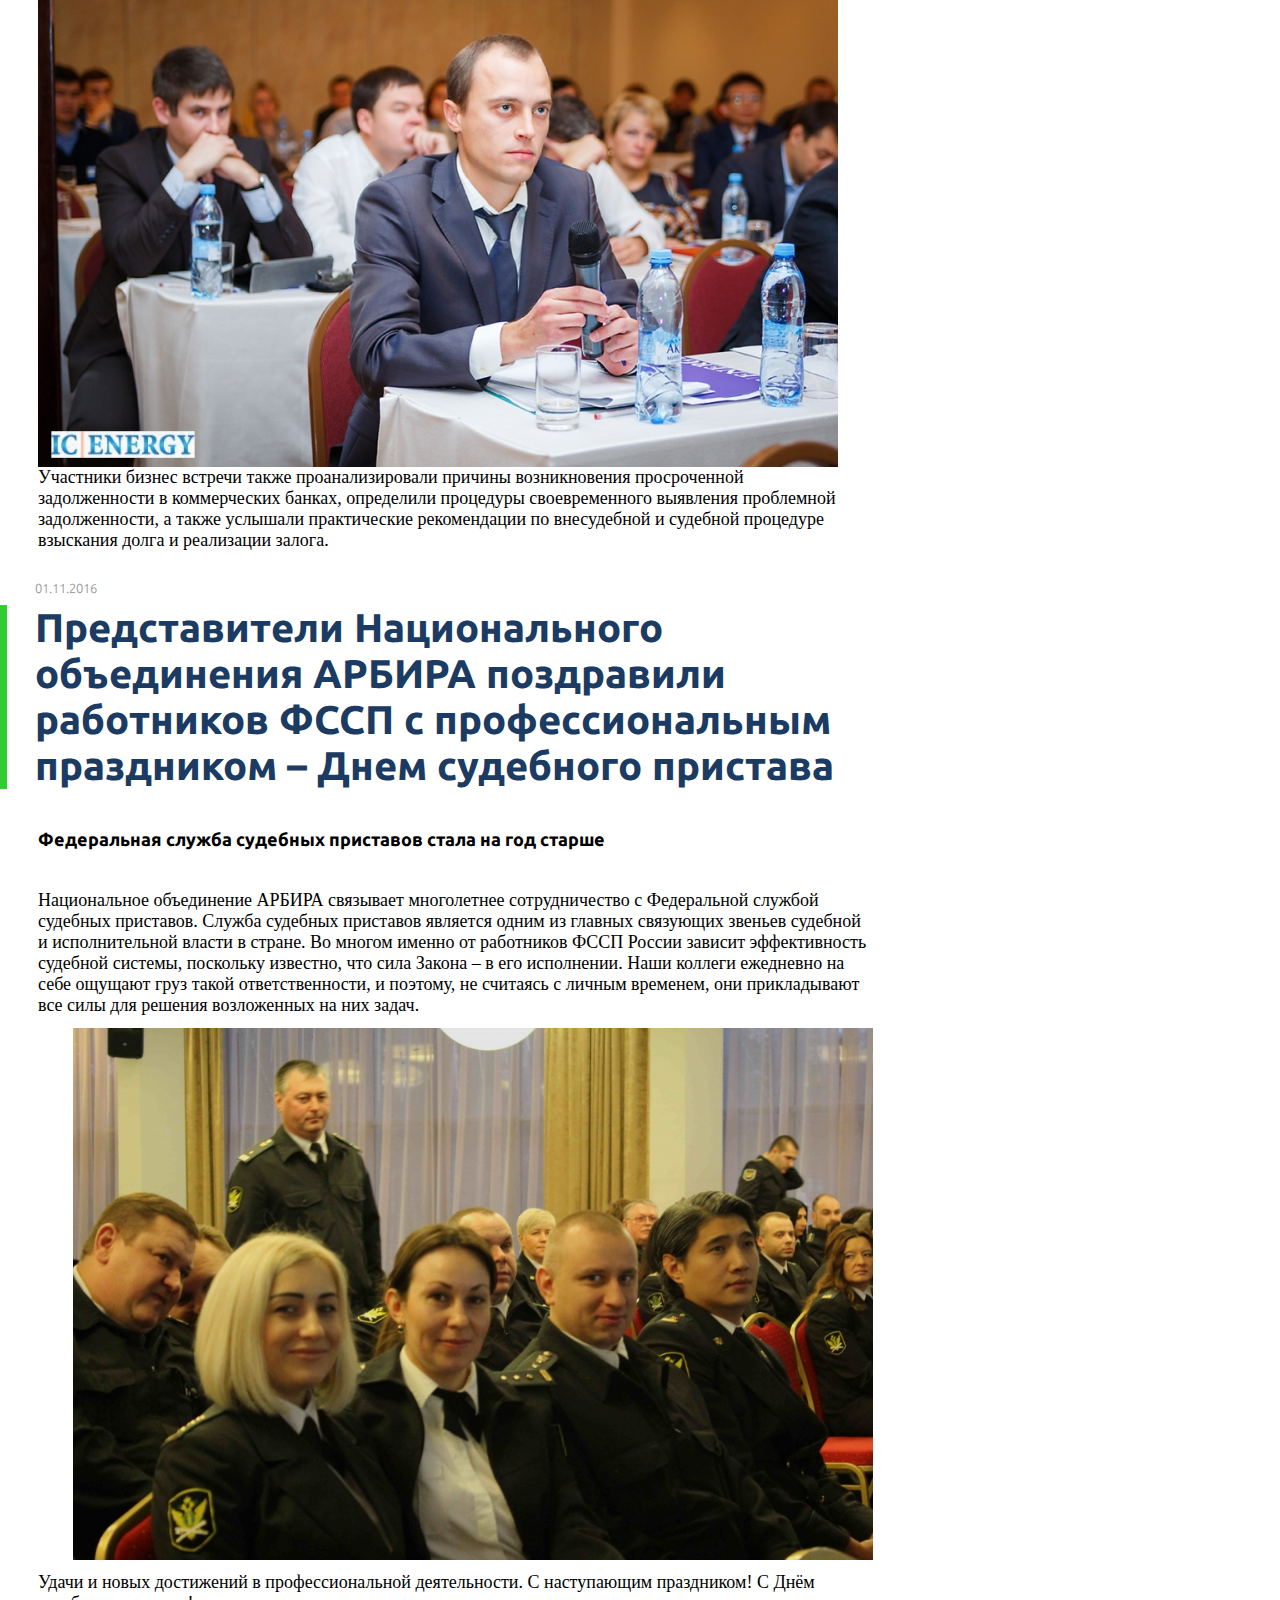
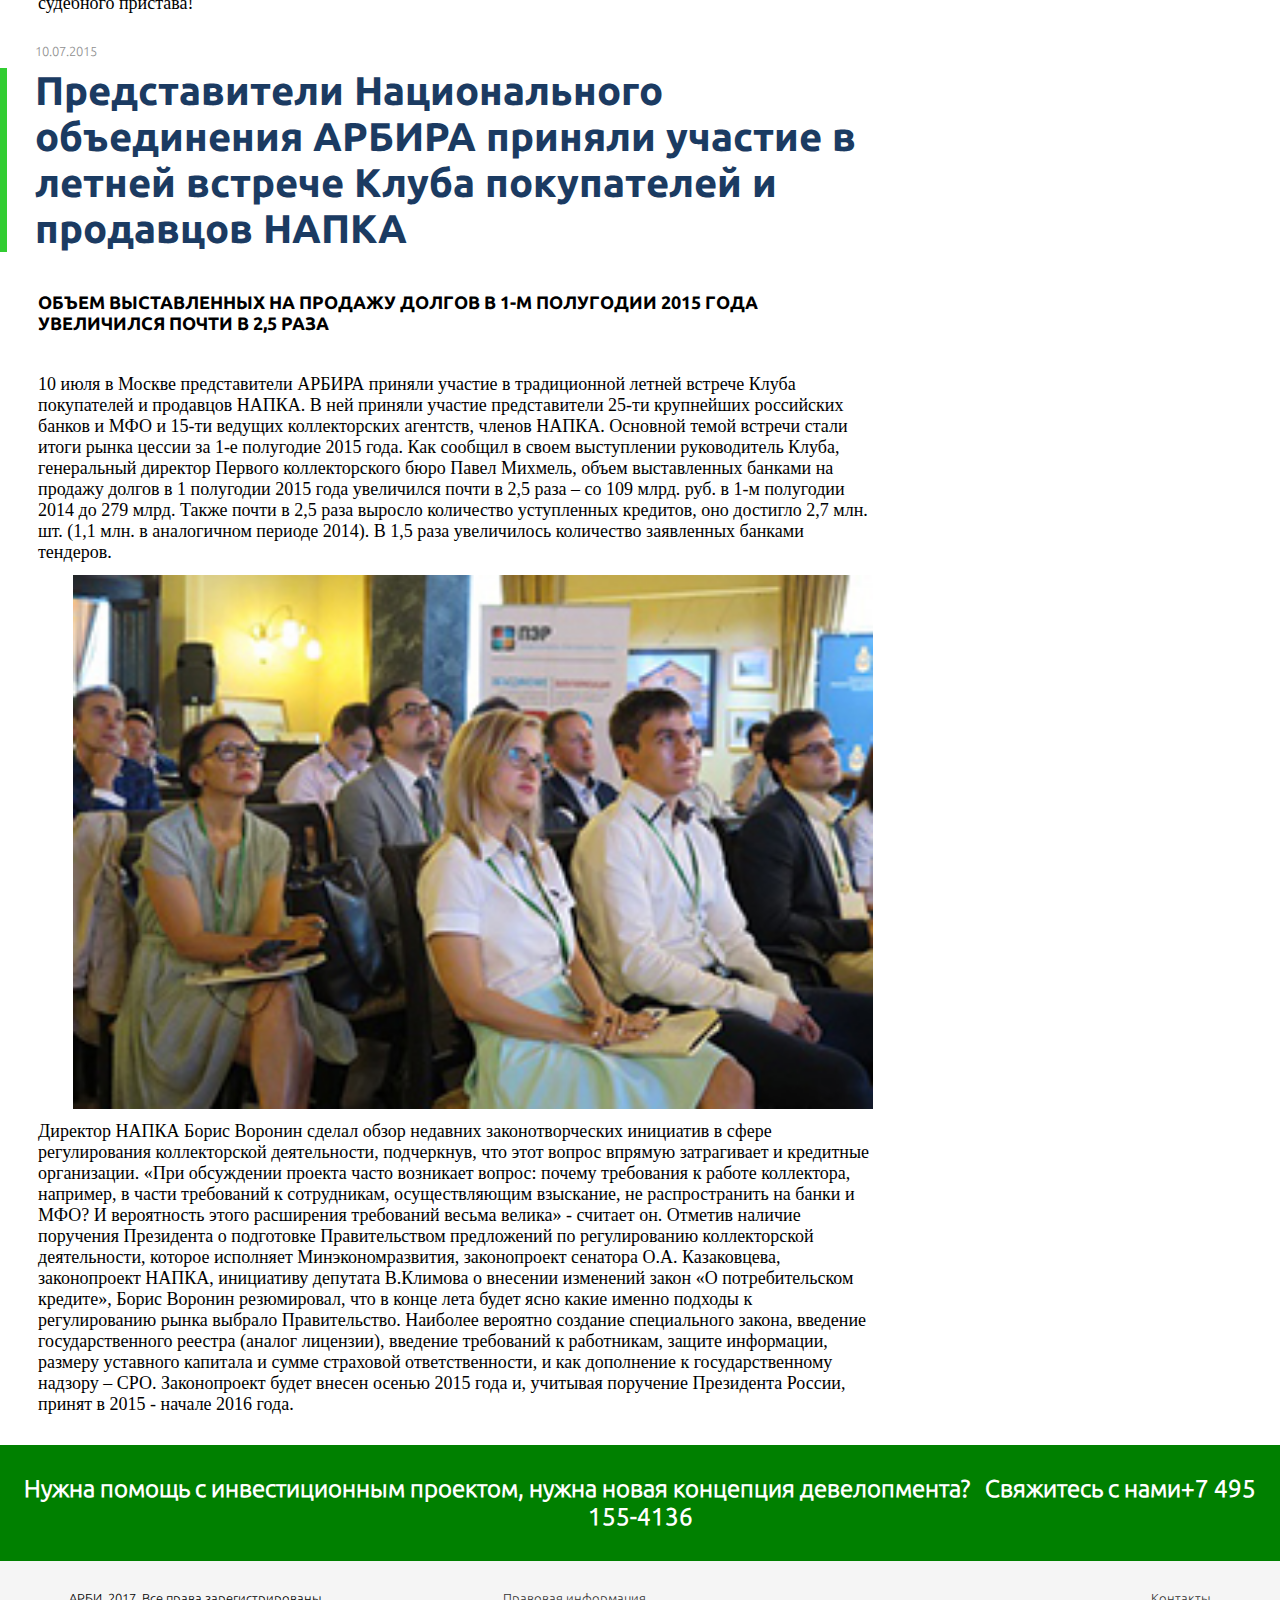
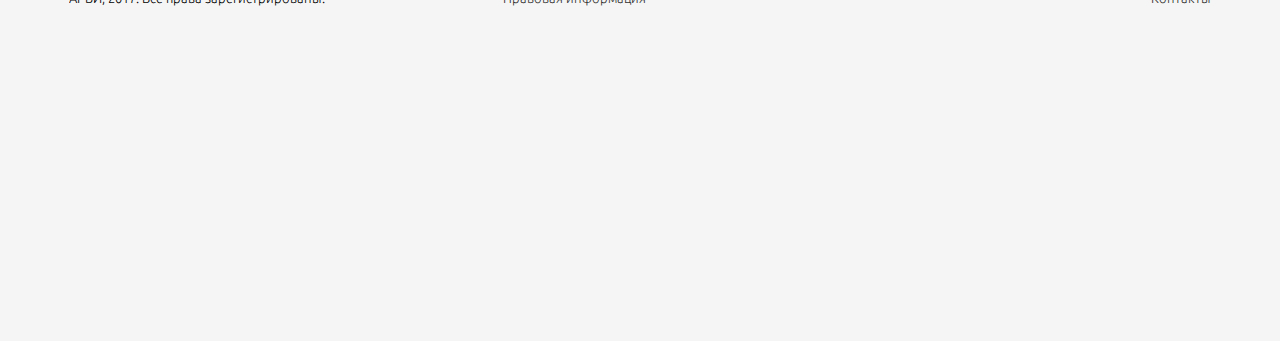
==== commit c39bcc71: "Update index.html" ====
--- a/index.html
+++ b/index.html
@@ -1,11 +1,11 @@
 
 <html>
 	<head><link rel="shortcut icon" type="image/vnd.microsoft.icon" href="/favicon.ico" /><meta http-equiv="Content-Type" content="text/html; charset=utf-8">
-		<title>АРБИ
+		<title>АРГОРЕСУРС
 		</title>
 		<meta http-equiv="Content-Type" content="text/html; charset=utf-8" />
-		<meta name="keywords" content="Арби" />
-		<meta name="description" content="АРБИ" /><link rel="stylesheet" type="text/css" href="style/style.css">
+		<meta name="keywords" content="АГРОРЕСУРС" />
+		<meta name="description" content="АГРОРЕСУРС" /><link rel="stylesheet" type="text/css" href="style/style.css">
 		<meta name="yandex-verification" content="1531fa79f06071aa" />
 <link rel="stylesheet" type="text/css" href="style/abc.css">
 <link rel="stylesheet" type="text/css" href="style/lightbox.css">
@@ -69,11 +69,11 @@
 
 							<div class="slide hide">
 								<div class="sometextTitle">
-									<p>Национальное <br> объединение</p>
+									<p>Современные услуги <br> для сельхозпроизводителей</p>
 								</div>
 								<div class="someTextText">
-									<p>Группа компаний АРБИ - лидер рынка 
-										задолженности юридических лиц</p>
+									<p>Группа компаний АГРОРЕСУРС – один из лидеров рынка 
+										услуг для сельхозпроизводителей на юге России</p>
 								</div>
 							
 							</div>
@@ -83,18 +83,18 @@
 									<p>Профессиональная <br/>команда</p>
 								</div>
 								<div class="someTextText">
-									<p>АРБИ объединяет 
-										командой опытных профессионалов. 
+									<p>АГРОРЕСУРС объединяет 
+										команду опытных профессионалов. 
 								</p>
 								</div>
 							</div>
 						
 							<div class="slide hide">
 								<div class="sometextTitle">
-									<p>Помощь клиентам</p>
+									<p>Помощь сельхозпроизводителям</p>
 								</div>
 								<div class="someTextText">
-									<p>АРБИ помогает владельцам и девелоперам с 2006 г.</p>
+									<p>АГРОРЕСУРС помогает сельхозпроизводителям с 2004 г.</p>
 								</div>
 							</div>
 						
@@ -103,16 +103,16 @@
 									<p>Охват ключевых регионов</p>
 								</div>
 								<div class="someTextText" style="margin-bottom:150px">
-									<p>АРБИ работает во всех регионах России</p>
-								</div>
-							</div>
-						
-							<div class="slide hide">
-								<div class="sometextTitle">
-									<p>Фокус на сложных <br> и проблемных проектах</p>
+									<p>АГРОРЕСУРС работает во всех регионах России</p>
+								</div>
+							</div>
+						
+							<div class="slide hide">
+								<div class="sometextTitle">
+									<p>Фокус на поставке запчастей <br> и лизинговых услугах</p>
 								</div>
 								<div class="someTextText" style="margin-bottom:150px">
-									<p>АРБИ уделяет особое внимание сложным и <br> проблемным проектам.</p>
+									<p>АГРОРЕСУРС уделяет особое внимание <br> нестандартным проектам.</p>
 								</div>
 							</div>
 						</div>
@@ -122,8 +122,8 @@
 				</div>
 				
 				<div id="rightInfo">
-					<a href="debts/index.html" class="rightBtns">Оценка проектов</a>
-					<a href="partner/index.html" class="rightBtns">Собственникам проектов</a>
+					<a href="debts/index.html" class="rightBtns">Лизинг</a>
+					<a href="partner/index.html" class="rightBtns">Снабжение сельхозпроизводителей</a>
 					<a href="contact/index.html" class="rightBtns">Контакты</a>
 				</div>
 				
@@ -148,32 +148,32 @@
 							<div id="nSlider">
 										<div class="slide">
 											<div class="ndate">24.04.2017 &mdash;</div>
-											<div class="ntext"><a class="nHead" href="#yalta"><b>Представители АРБИРА приняли участие в III Ялтинском Международном экономическом форуме</b></a><br></div>
+											<div class="ntext"><a class="nHead" href="#yalta"><b>Представители АГРОРЕСУРСА приняли участие в III Ялтинском Международном экономическом форуме</b></a><br></div>
 											
 										</div>
 																			<div class="slide">
 											<div class="ndate">15.03.2017 &mdash;</div>
-											<div class="ntext"><a class="nHead" href="#crimea"><b>Национальное объединение АРБИРА выходит на рынок дебиторской задолженности Республики Крым</b></a><br></div>
+											<div class="ntext"><a class="nHead" href="#crimea"><b> АГРОРЕСУРС выходит на снабжения сельхозпроизводителей Ставропольсткого края </b></a><br></div>
 											
 										</div>
 																			<div class="slide">
 											<div class="ndate">17.02.2017 &mdash;</div>
-											<div class="ntext"><a class="nHead" href="#icevent"><b>Представители Национального объединения АРБИРА выступили на конференции Управление проблемной задолженностью в финансовых институтах и Управление задолженностью в корпоративном секторе.</b></a><br></div>
+											<div class="ntext"><a class="nHead" href="#icevent"><b> В Республике Башкортостан пройдут распродажи техники.</b></a><br></div>
 											
 										</div>
 																			<div class="slide">
-											<div class="ndate">01.11.2016 &mdash;</div>
-											<div class="ntext"><a class="nHead" href="#fsspholiday"><b>Представители Национального объединения АРБИРА поздравили работников ФССП с профессиональным праздником – Днем судебного пристава</b></a><br></div>
+											<div class="ndate">01.11.2017 &mdash;</div>
+											<div class="ntext"><a class="nHead" href="#fsspholiday"><b> Лизинг – подушка безопасности для фермеров</b></a><br></div>
 											<!--<div class="nshorttext"><p><span>Дополнительный текст</span><br /><span></span></p></div>-->
 										</div>
 																			<div class="slide">
 											<div class="ndate">10.07.2015 &mdash;</div>
-											<div class="ntext"><a class="nHead" href="#napkaevent"><b>Представители Национального объединения АРБИРА приняли участие в летней встрече Клуба покупателей и продавцов НАПКА</b></a><br></div>
+											<div class="ntext"><a class="nHead" href="#napkaevent"><b> АГРОРЕСУРСРА приняли участие в совещании «Обобщение положительного опыта и сдерживающих факторов в решении проблем механизации фермерских хозяйств, малых и средних сельскохозяйственных организаций».</b></a><br></div>
 											
 										</div>
 																			<!--<div class="slide">
 											<div class="ndate">1  сентября 2016 &mdash;</div>
-											<div class="ntext"><a class="nHead" href=""><b>Компания  расширяет направления своей деятельности и выходит на рынок МФО</b></a><br></div>
+											<div class="ntext"><a class="nHead" href=""><b>Компания  расширяет направления своей деятельности и выходит на рынок Воронежской области</b></a><br></div>
 											
 										</div>-->
 										
@@ -267,9 +267,9 @@
 							<img class="slideimage" src="a/debts.jpg" />
 						</div>
 						<div class="someText">
-							<a href="debts/index.html">Помощь компаниям</a>
-							<b>Не знаете, как быть с дебиторской задолженностью?</b>
-							<p>Простые шаги по задолженности</p>
+							<a href="debts/index.html">Помощь сельхозпроизводителям</a>
+							<b>Лизинг</b>
+							<p>Простые преимущества сотрудничества</p>
 						</div>
 					</div>
 					<div id="vacancy">
